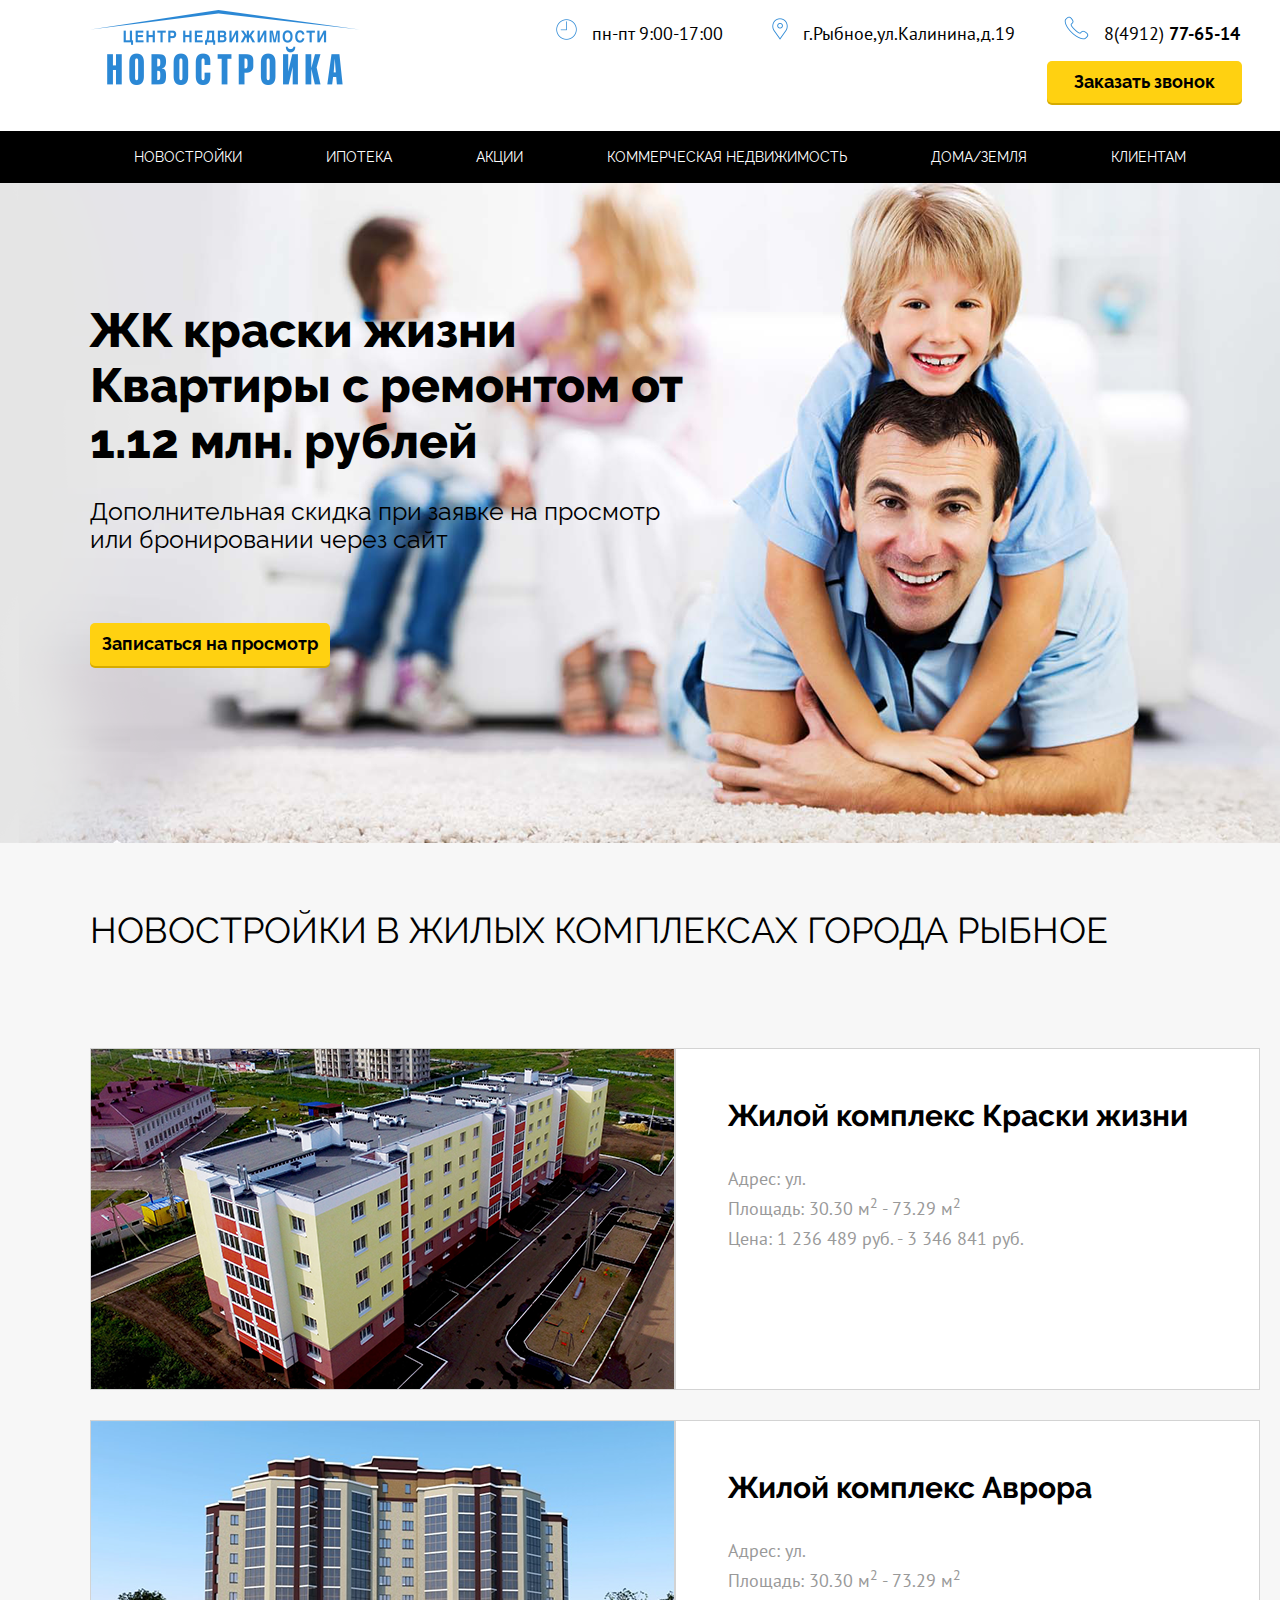
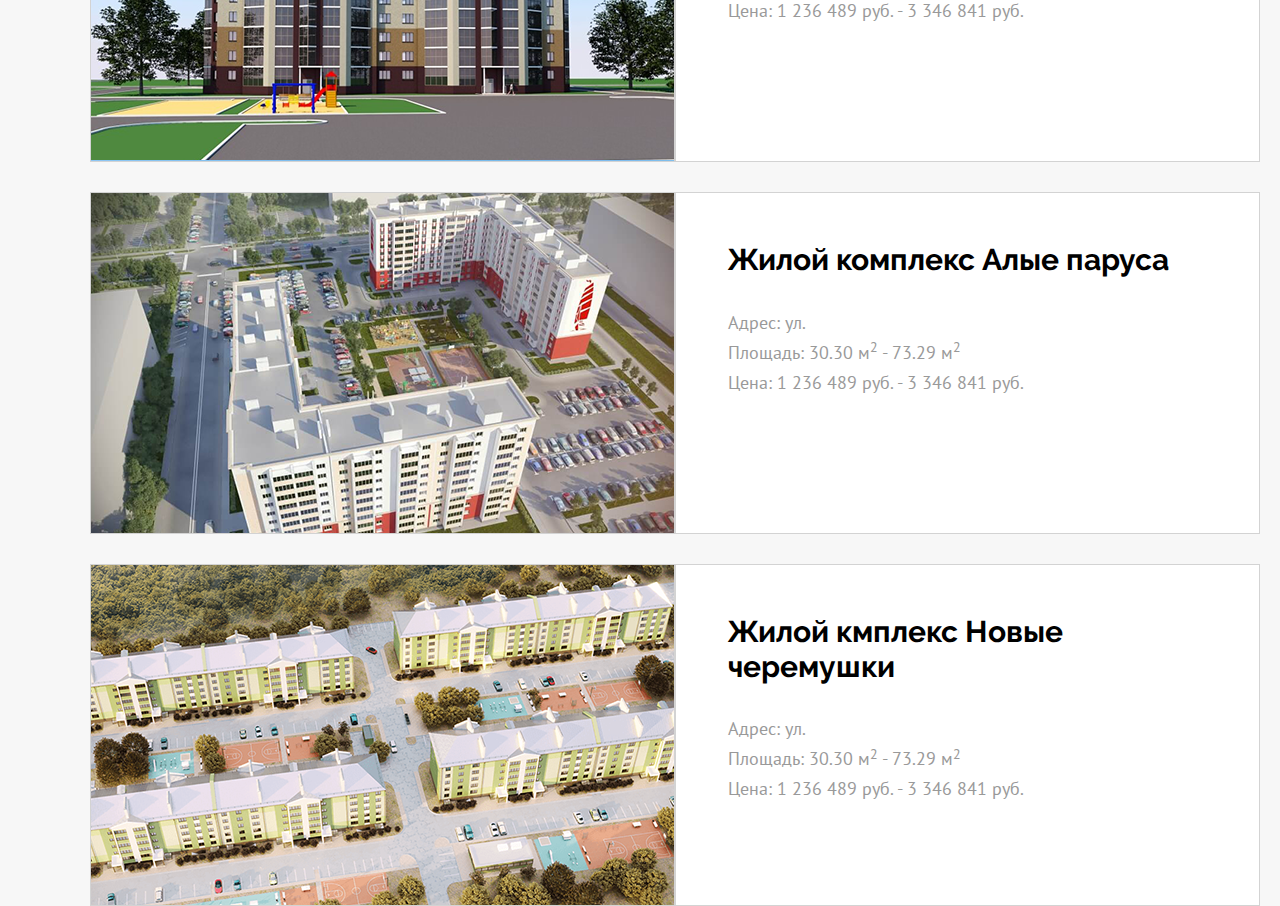
==== index.html @ c61d3f26 "9 - блоки готовы" ====
<!DOCTYPE HTML PUBLIC "-//W3C//DTD HTML 4.01//EN" 
  "http://www.w3.org/TR/html4/strict.dtd">
<html>
  <head>
	<title>Макет</title>
	<meta charset="utf-8">
	<link rel="stylesheet" type="text/css" href="css/font-style.css" />
	<link rel="stylesheet" type="text/css" href="css/normalize.css" />
	<link rel="stylesheet" type="text/css" href="css/style.css" />
  </head>
    <body>
         <div class="container">
		      <header class="header">
			       <div class="home-contact">
				        <div class="cont-contact">
						     <div class="logo">
							      <img src="img/logo.png" />     
							 </div>
							 <div class="contact">
							      <ul>
								       <li><img src="img/icon-time.png" />пн-пт 9:00-17:00</li>
									   <li><img src="img/icon-map.png" />г.Рыбное,ул.Калинина,д.19</li> 
									   <li><img src="img/icon-phone.png" />8(4912) <span class="ned">77-65-14</span></li>
								  </ul>
								  <div class="call">
								       <a class="button" href="#">Заказать звонок</a>
								  </div>
							 </div>
							 <div class="clearfix"></div>
						</div>
				   </div>
				   <div class="home-menu">
				        <div class="cont-menu">
						     <ul>
							      <li><a href="#">Новостройки</a></li>
								  <li><a href="#">Ипотека</a></li>
								  <li><a href="#">Акции</a></li>
								  <li><a href="#">Коммерческая Недвижимость</a></li>
								  <li><a href="#">Дома/Земля</a></li>
								  <li><a href="#">Клиентам</a></li>
							 </ul>
				        </div>
				   </div>		
              </header>
              <main class="main">
			       <div class="main-img">
				        <div class="cont-head">
						     <div class="head">
							      <p id="one">
								  ЖК краски жизни
								  Квартиры с ремонтом от
								  1.12 млн. рублей
								  </p>
								  <p id="two">
								  Дополнительная скидка при заявке на просмотр
								  или бронировании через сайт
								  </p>
							 </div>
							 <div class="click-view">
							      <a class="button" href="#">Записаться на просмотр</a>
							 </div>
                        </div>						
				   </div>
				   <div class="main-head">
				        <div class="cont-head2">
						     <p>Новостройки в жилых комплексах города рыбное</p>
							 <div class="cont-block"> 
							      <div id="block" class="one">
							           <div class="cont-block1">
								       </div>
								       <div class="cont-block2">
								            <p class="text-one">Жилой комплекс Краски жизни</p>
											<p class="text-two">
											Адрес: ул.
											Площадь: 30.30 м<sup>2</sup> - 73.29 м<sup>2</sup>
											Цена: 1 236 489 руб. - 3 346 841 руб.
											</p>
								       </div>
								  </div>
                                  <div id="block" class="two">
								       <div class="cont-block1">
									   </div>
									   <div class="cont-block2">
									        <p class="text-one">Жилой комплекс Аврора</p>
											<p class="text-two">
											Адрес: ул.
											Площадь: 30.30 м<sup>2</sup> - 73.29 м<sup>2</sup>
											Цена: 1 236 489 руб. - 3 346 841 руб.
											</p>
									   </div>
                                  </div>
                                  <div id="block" class="three">
								       <div class="cont-block1">
									   </div>
									   <div class="cont-block2">
									        <p class="text-one">Жилой комплекс Алые паруса</p>
											<p class="text-two">
											Адрес: ул.
											Площадь: 30.30 м<sup>2</sup> - 73.29 м<sup>2</sup>
											Цена: 1 236 489 руб. - 3 346 841 руб.
											</p>
									   </div>
                                  </div>
                                  <div id="block" class="four">
								       <div class="cont-block1">
									   </div>
									   <div class="cont-block2">
									        <p id="text-one" class="text-one">Жилой кмплекс Новые 
											                                  черемушки</p>
											<p class="text-two">
											Адрес: ул.
											Площадь: 30.30 м<sup>2</sup> - 73.29 м<sup>2</sup>
											Цена: 1 236 489 руб. - 3 346 841 руб.
											</p>
									   </div>
                                  </div>								  
							 </div>
						  <div class="clearfix"></div>
						</div>
				   </div>
              </main>			  
         </div>		 
    </body>
</html>
---- css/font-style.css ----
@font-face {
			font-family: "RalewayRegular";
			src: url("../fonts/RalewayRegular/RalewayRegular.eot");
			src: url("../fonts/RalewayRegular/RalewayRegular.eot?#iefix")format("embedded-opentype"),
			url("../fonts/RalewayRegular/RalewayRegular.woff") format("woff"),
			url("../fonts/RalewayRegular/RalewayRegular.ttf") format("truetype");
			font-style: normal;
			font-weight: normal;
	}
@font-face {
			font-family: "RalewaySemiBold";
			src: url("../fonts/RalewaySemiBold/RalewaySemiBold.eot");
			src: url("../fonts/RalewaySemiBold/RalewaySemiBold.eot?#iefix")format("embedded-opentype"),
			url("../fonts/RalewaySemiBold/RalewaySemiBold.woff") format("woff"),
			url("../fonts/RalewaySemiBold/RalewaySemiBold.ttf") format("truetype");
			font-style: normal;
			font-weight: normal;
	}

	@font-face {
			font-family: "RalewayBold";
			src: url("../fonts/RalewayBold/RalewayBold.eot");
			src: url("../fonts/RalewayBold/RalewayBold.eot?#iefix")format("embedded-opentype"),
			url("../fonts/RalewayBold/RalewayBold.woff") format("woff"),
			url("../fonts/RalewayBold/RalewayBold.ttf") format("truetype");
			font-style: normal;
			font-weight: normal;
	}

	@font-face {
			font-family: "RalewayExtraBold";
			src: url("../fonts/RalewayExtraBold/RalewayExtraBold.eot");
			src: url("../fonts/RalewayExtraBold/RalewayExtraBold.eot?#iefix")format("embedded-opentype"),
			url("../fonts/RalewayExtraBold/RalewayExtraBold.woff") format("woff"),
			url("../fonts/RalewayExtraBold/RalewayExtraBold.ttf") format("truetype");
			font-style: normal;
			font-weight: normal;
	}
	@font-face {
			font-family: "PTSansRegular";
			src: url("../fonts/PTSansRegular/PTSansRegular.eot");
			src: url("../fonts/PTSansRegular/PTSansRegular.eot?#iefix")format("embedded-opentype"),
			url("../fonts/PTSansRegular/PTSansRegular.woff") format("woff"),
			url("../fonts/PTSansRegular/PTSansRegular.ttf") format("truetype");
			font-style: normal;
			font-weight: normal;
	}
	@font-face {
			font-family: "PTSansBold";
			src: url("../fonts/PTSansBold/PTSansBold.eot");
			src: url("../fonts/PTSansBold/PTSansBold.eot?#iefix")format("embedded-opentype"),
			url("../fonts/PTSansBold/PTSansBold.woff") format("woff"),
			url("../fonts/PTSansBold/PTSansBold.ttf") format("truetype");
			font-style: normal;
			font-weight: normal;
	}
---- css/style.css ----
.container {
	margin: 0 auto;
}
.button {
	display: block;
	text-decoration: none;
	width: inherit;
	text-align: center;
	color: black;
	background-color: #ffd111;
	border-radius: 5px;
	box-shadow: 0 2px #d6ab00;
	font-family: RalewayBold;
	font-size: 18px;
}
/* header */
.header {
}

/* header - Контакты - Логотип */
.logo {
	float: left;
	margin: 10px 65px;
}

/* header - Контакты */
.home-contact {
	
}
.cont-contact {
	width: 1230px;
	height: 131px;
	margin: auto;
}
.contact {
	float: right;
}
.contact li {
	display: inline-block;
	font-size: 18px;
	font-family: PTSansRegular;
	margin: 0 15px 0 15px;
}
.contact img {
	top: 4px;
	margin: 0px 15px 0px 15px;
}
.ned {
	font-family: PTSansBold;
	font-weight: 700;
	font-size: 18px;
}
/* header - Кнопка */
.call {
	float: right;
	margin-right: 13px;
	width: 195px;
	
}
.call a {
	padding: 11px 0 11px 0;
}

/* header - clearfix */
.clearfix {
	height: 0;
	clear: both;
}

/* header - Меню */
.home-menu {
	background-color: black;
}
.cont-menu {
	margin: auto;
	width: 1230px;
}
.cont-menu ul {
	text-align: center;
	font-size: 0;
	
}
.cont-menu li {
	display: inline-block;
	margin: 18px 0;
}
.cont-menu a {
	padding: 17px 42px 17px 42px;
	font-family: RalewayRegular;
    font-size: 14px;
    font-weight: 500;
    color: white;
	text-transform: uppercase;
	text-decoration: none;
	text-align: center;
}
.cont-menu a:hover {
	background-color: #2b88d5;
}

/* main - Фон */
.main {
}
.main-img {
	background-image: url(../img/main_pic.png);
	background-position:  50% 50%;
	height: 660px;
}
.cont-head {
	width: 1230px;
	margin: auto;
}
.head {
	position: relative;
	top: 65px;
	left: 65px;
}
.head p {
	margin: 0;
	white-space: pre-line;
}
.head #one {
	font-family: RalewayExtraBold;
	font-size: 48px;
}
.head #two {
	font-family: RalewayRegular;
	font-size: 25px;
	font-weight: 500;
	line-height: 28px;
}
.click-view {
	margin-top: 135px;
	margin-left: 65px;
	width: 240px;
}
.click-view a {
	padding: 11px 0 11px 0;
}

/* main - Новостройки */
.main-head {
	background-color: #f7f7f7;
}
.cont-head2 {
	width: 1230px;
	margin: auto;
}
.cont-head2 > p {
	position: relative;
	padding: 67px 65px;
	margin: inherit;
	font-family: RalewayRegular;
	font-size: 36px;
	font-weight: 500;
	text-transform: uppercase;
}
.cont-block1 {
	float: left;
	width: 583px;
	height: 340px;
}
.cont-block2 {
	border-left: 2px solid lightgray;
	float: right;
	width: 583px;
	height: 340px;
	background-color: white;
}
.cont-block2 .text-one {
	font-family: RalewayBold;
	font-size: 30px;
	font-weight: 700;
	position: relative;
	top: 20px;
	left: 52px;
}
.cont-block2 .text-two {
	font-family: PTSansRegular;
	font-size: 18px;
	color: #999999;
	white-space: pre-line;
	line-height: 30px;
	position: relative;
	left: 52px;
	bottom: 10px;
}
.cont-block #block {
	border: 1px solid lightgray;
	height: 340px;
	margin-top: 30px;
}

/* Первый блок */
.cont-head2 .cont-block {
	width: 1170px;
	margin-left: 65px;
}
.one .cont-block1 {
	background-image: url(../img/novaya-zhizn.png);
}
/* Второй блок */
.two .cont-block1 {
	background-image: url(../img/avrora.png);
}
/* Третий блок */
.three .cont-block1 {
	background-image: url(../img/parusa.png);
}
/* Четвертый блок */
.four .cont-block1 {
	background-image: url(../img/cheremushki.png);
}
.four #text-one {
	white-space: pre-line;
}
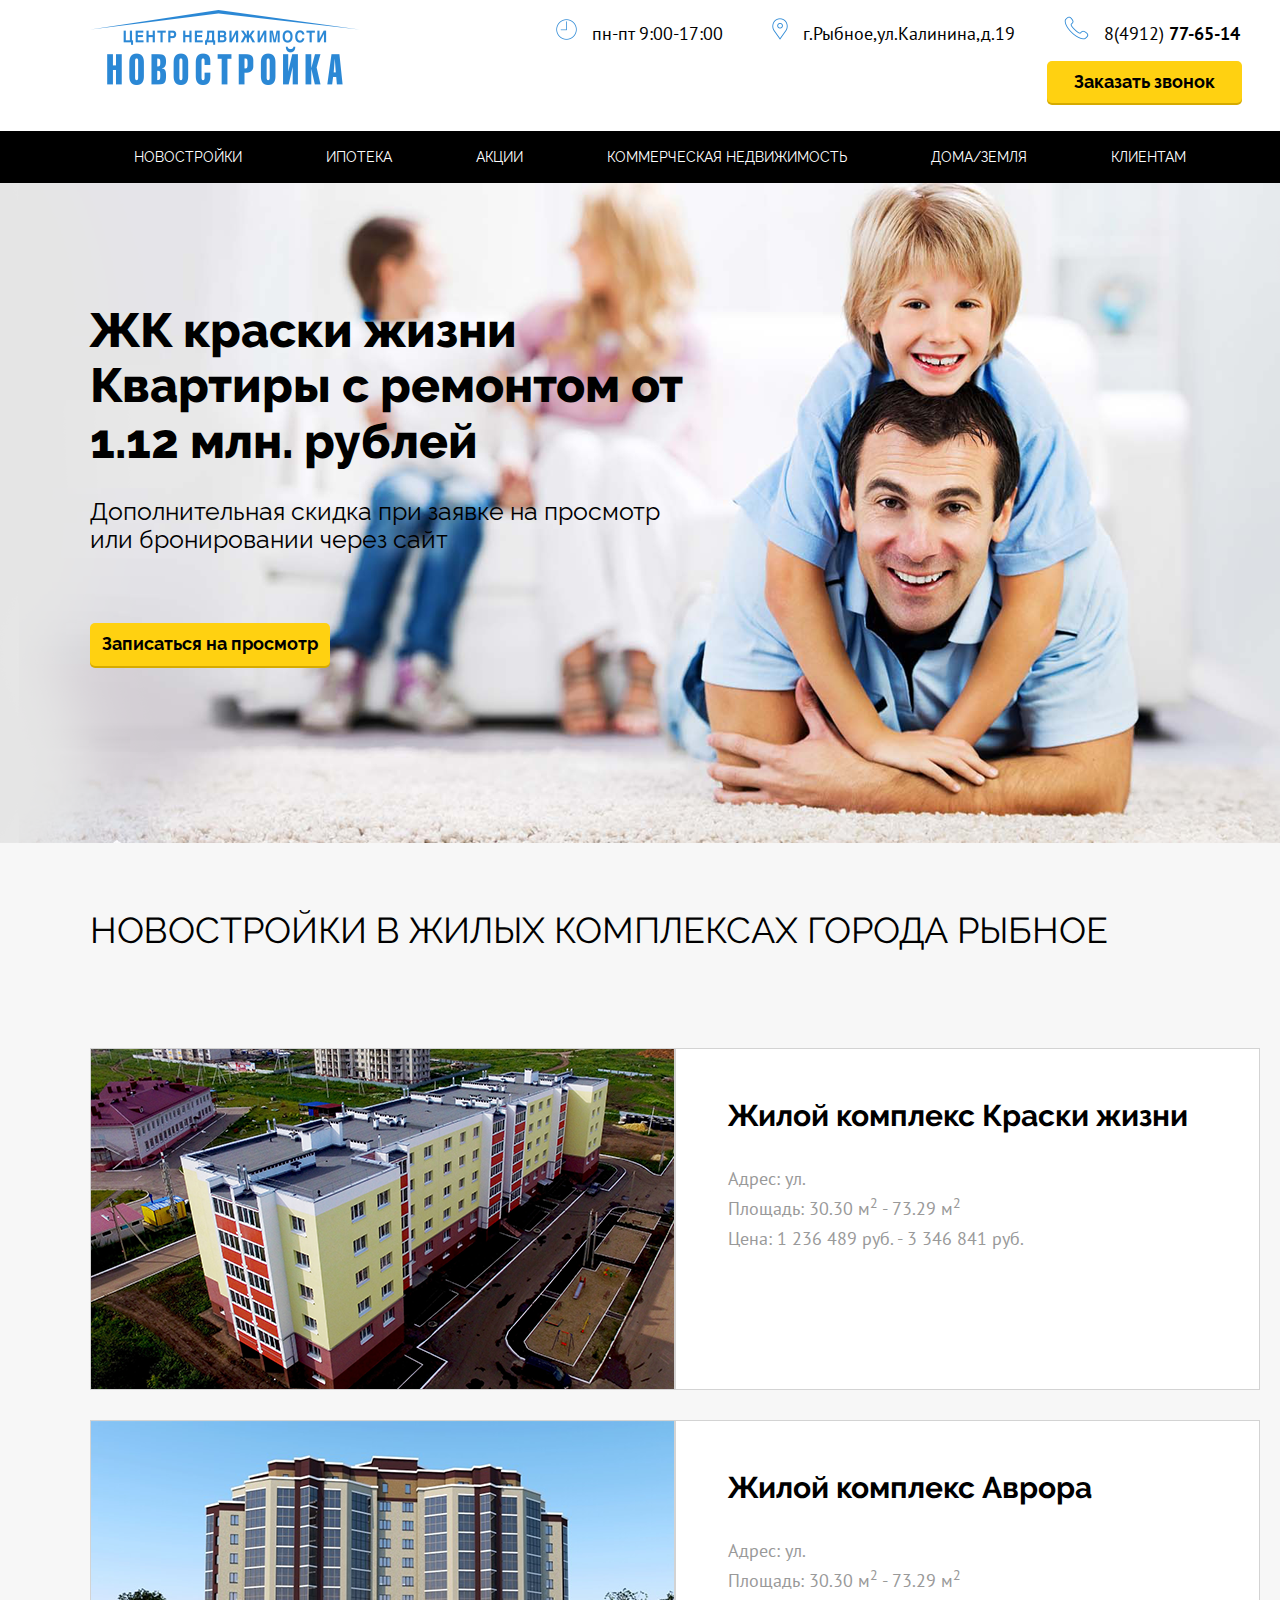
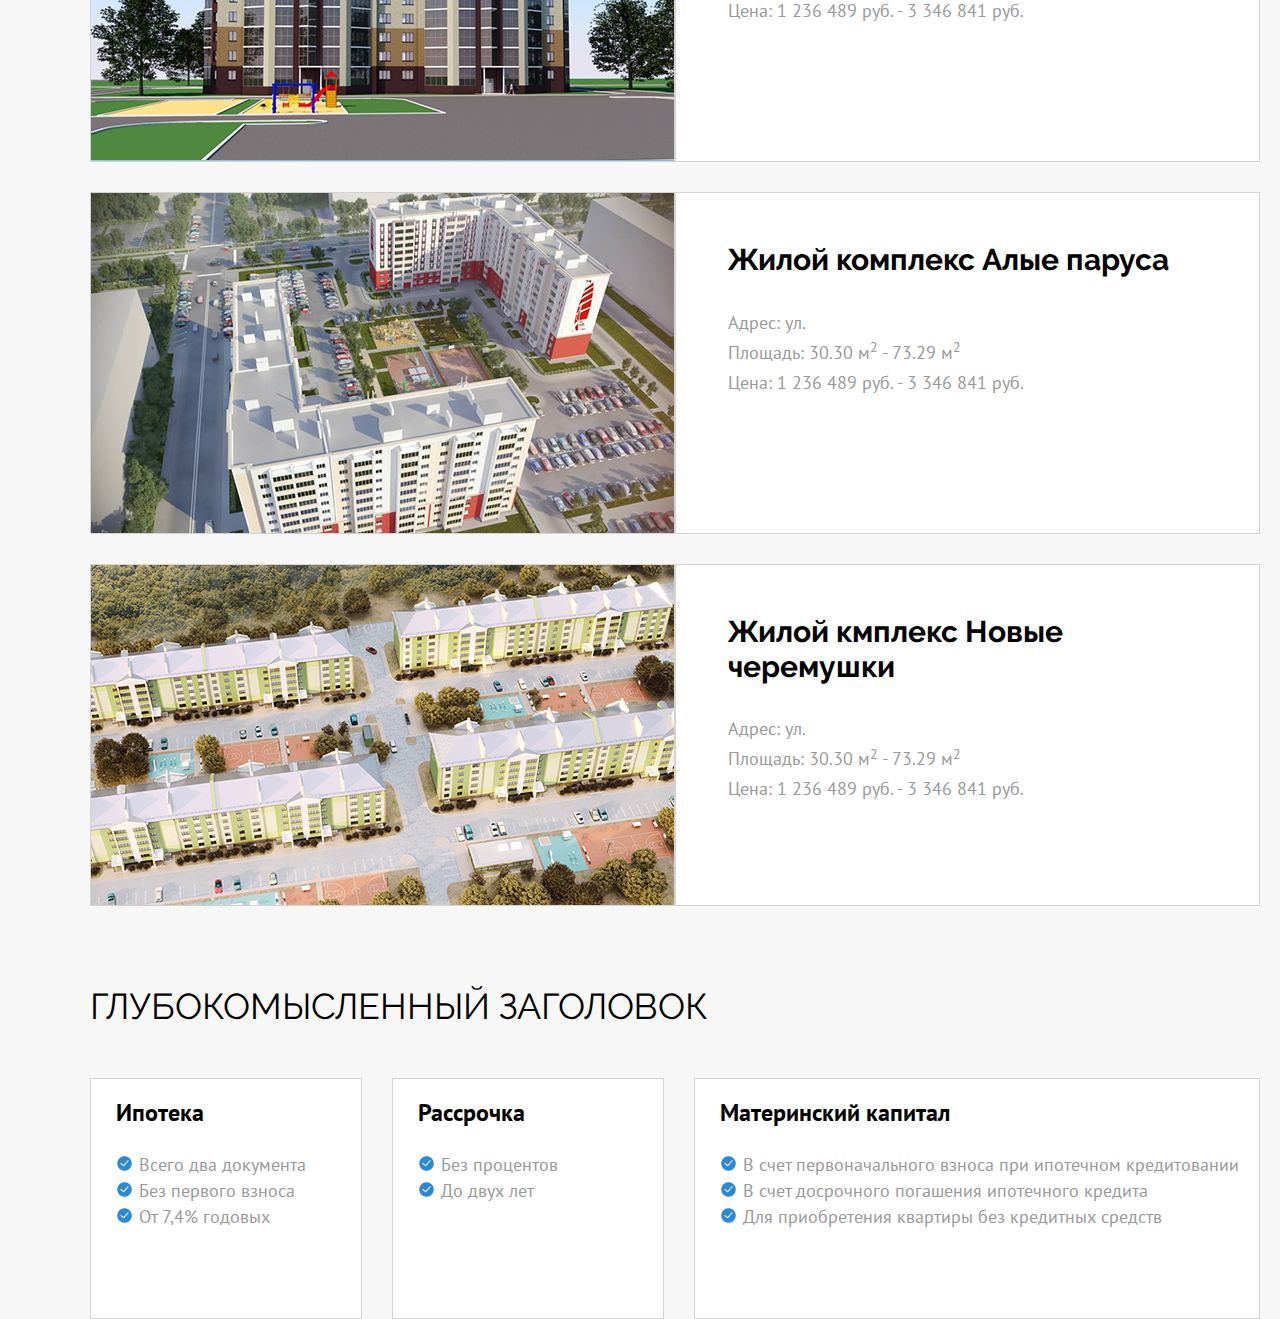
==== commit 5c9ba645: "10 - блоки условий" ====
--- a/index.html
+++ b/index.html
@@ -115,6 +115,32 @@
 									   </div>
                                   </div>								  
 							 </div>
+							 <p id="h-circs">Глубокомысленный Заголовок</p>
+							 <div class="cont-circs">
+							      <div id="circs" class="circs1">
+								       <p class="text-circs">Ипотека</p>
+									   <ul>
+									        <li id="list">Всего два документа</li>
+											<li id="list">Без первого взноса</li>
+											<li id="list">От 7,4% годовых</li>
+									   </ul>
+								  </div>
+								  <div id="circs" class="circs2">
+								       <p class="text-circs">Рассрочка</p>
+									   <ul>
+									        <li id="list">Без процентов</li>
+											<li id="list">До двух лет</li>
+									   </ul>
+								  </div>
+								  <div id="circs" class="circs3">
+								       <p class="text-circs">Материнский капитал</p>
+									   <ul>
+									        <li id="list">В счет первоначального взноса при ипотечном кредитовании</li>
+											<li id="list">В счет досрочного погашения ипотечного кредита</li>
+											<li id="list">Для приобретения квартиры без кредитных средств</li>
+									   </ul>
+								  </div>
+							 </div>
 						  <div class="clearfix"></div>
 						</div>
 				   </div>
--- a/css/style.css
+++ b/css/style.css
@@ -199,14 +199,17 @@
 .one .cont-block1 {
 	background-image: url(../img/novaya-zhizn.png);
 }
+
 /* Второй блок */
 .two .cont-block1 {
 	background-image: url(../img/avrora.png);
 }
+
 /* Третий блок */
 .three .cont-block1 {
 	background-image: url(../img/parusa.png);
 }
+
 /* Четвертый блок */
 .four .cont-block1 {
 	background-image: url(../img/cheremushki.png);
@@ -215,6 +218,54 @@
 	white-space: pre-line;
 }
 
+/* main - Условия */
+.cont-circs {
+	width: 1170px;
+	height: 219px;
+	margin-left: 65px;
+}
+#circs {
+	border: 1px solid lightgray;
+	float: left;
+	height: 219px;
+	background-color: white;
+	padding: 20px 0 0 25px;
+}
+.circs1 {
+	width: 245px;
+}
+.circs2 {
+	margin-left: 30px;
+	width: 245px;
+}
+.circs3 {
+	margin-left: 30px;
+	width: 539px;
+}
+.text-circs {
+	font-family: PTSansBold;
+	font-size: 24px;
+	font-weight: 700;
+	margin: 0;
+}
+#circs ul {
+	padding-left: 23px;
+	margin-top: 29px;
+}
+#list {
+	list-style-image: url(../img/success.png);
+	list-style-position: outside;
+	margin-top: 5px;
+	font-family: PTSansRegular;
+	font-size: 18px;
+	color: #999999;
+}
+#h-circs {
+	padding: 80px 65px 50px;
+}
+
+
+
 
 	
 
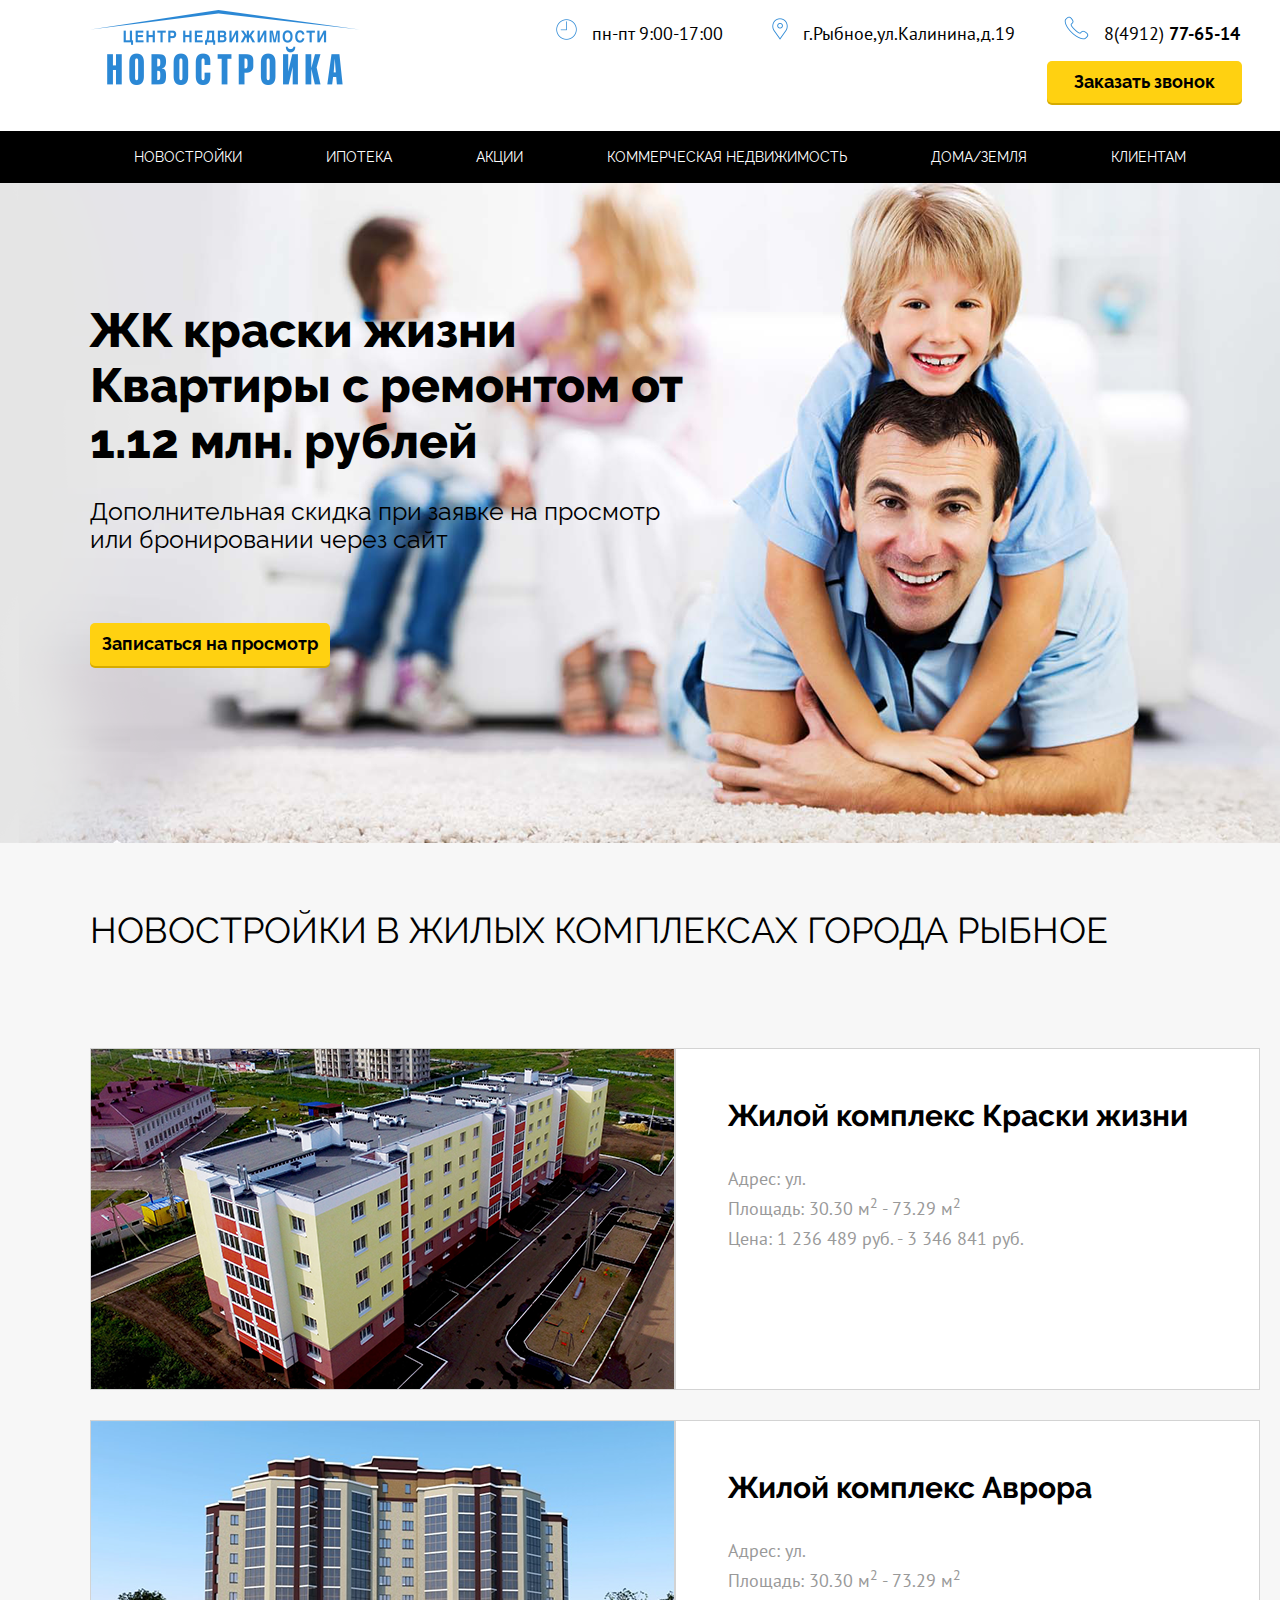
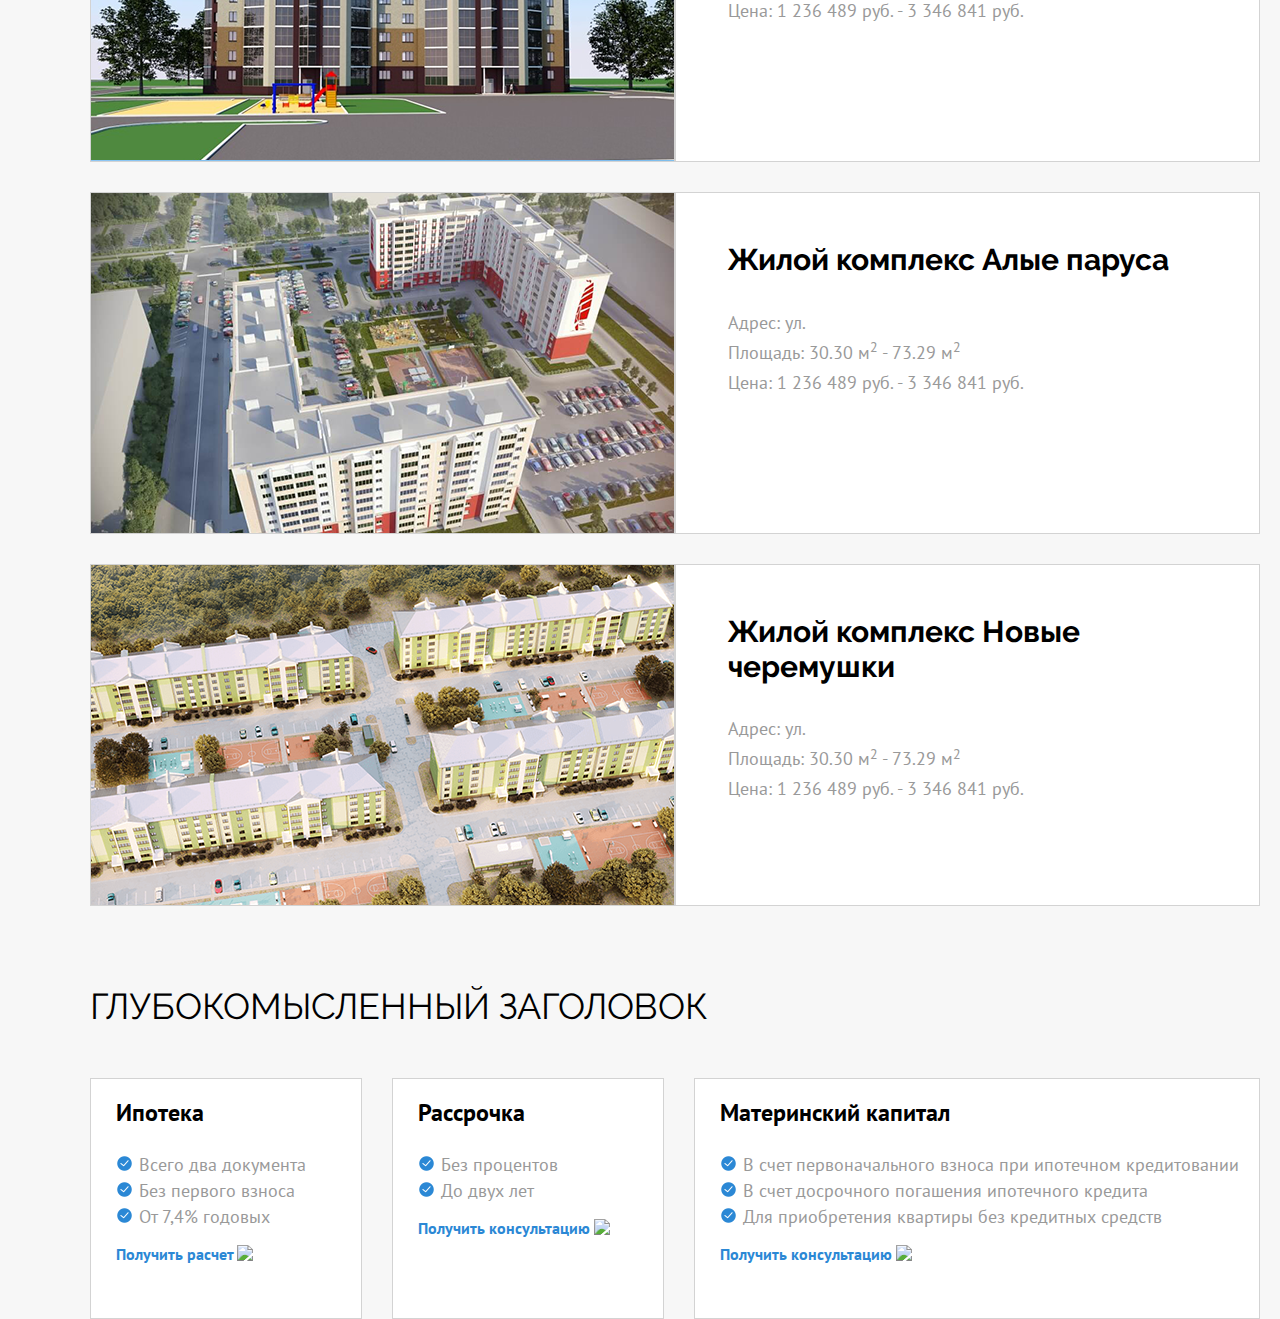
==== commit 80bfa2d1: "10 - стрелки" ====
--- a/index.html
+++ b/index.html
@@ -105,7 +105,7 @@
 								       <div class="cont-block1">
 									   </div>
 									   <div class="cont-block2">
-									        <p id="text-one" class="text-one">Жилой кмплекс Новые 
+									        <p id="text-one" class="text-one">Жилой комплекс Новые 
 											                                  черемушки</p>
 											<p class="text-two">
 											Адрес: ул.
@@ -124,6 +124,7 @@
 											<li id="list">Без первого взноса</li>
 											<li id="list">От 7,4% годовых</li>
 									   </ul>
+									   <p class="circs-text">Получить расчет <img class="img-mrgn" src="img/arrow.png" /></p>
 								  </div>
 								  <div id="circs" class="circs2">
 								       <p class="text-circs">Рассрочка</p>
@@ -131,6 +132,7 @@
 									        <li id="list">Без процентов</li>
 											<li id="list">До двух лет</li>
 									   </ul>
+									   <p class="circs-text">Получить консультацию <img class="img-mrgn" src="img/arrow.png" /></p>
 								  </div>
 								  <div id="circs" class="circs3">
 								       <p class="text-circs">Материнский капитал</p>
@@ -139,6 +141,7 @@
 											<li id="list">В счет досрочного погашения ипотечного кредита</li>
 											<li id="list">Для приобретения квартиры без кредитных средств</li>
 									   </ul>
+									   <p class="circs-text">Получить консультацию <img class="img-mrgn" src="img/arrow.png" /></p>
 								  </div>
 							 </div>
 						  <div class="clearfix"></div>
--- a/css/style.css
+++ b/css/style.css
@@ -263,6 +263,16 @@
 #h-circs {
 	padding: 80px 65px 50px;
 }
+.circs-text {
+	font-family: PTSansBold;
+	font-size: 16px;
+	font-weight: 500;
+	color: #2b88d5;
+}
+.img-mrgn {
+	position: relative;
+	top: 1px;
+}
 
 
 
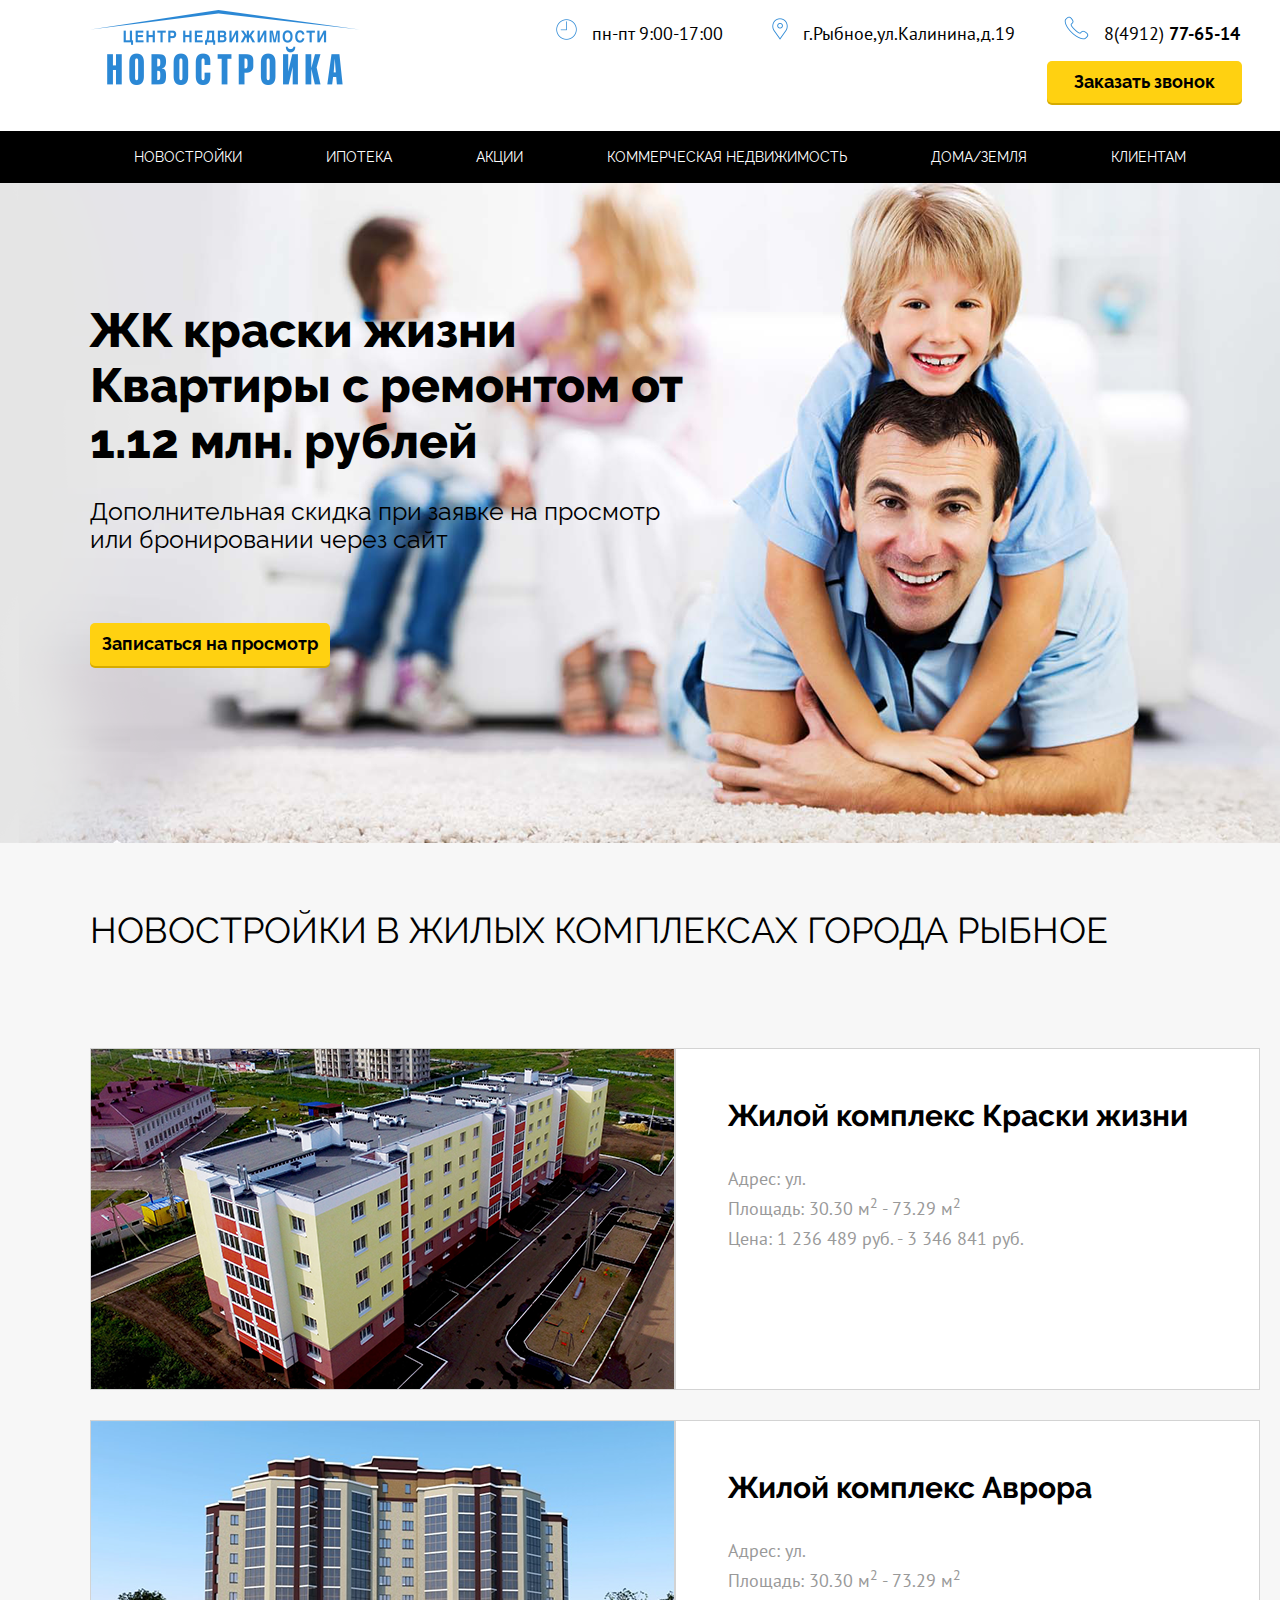
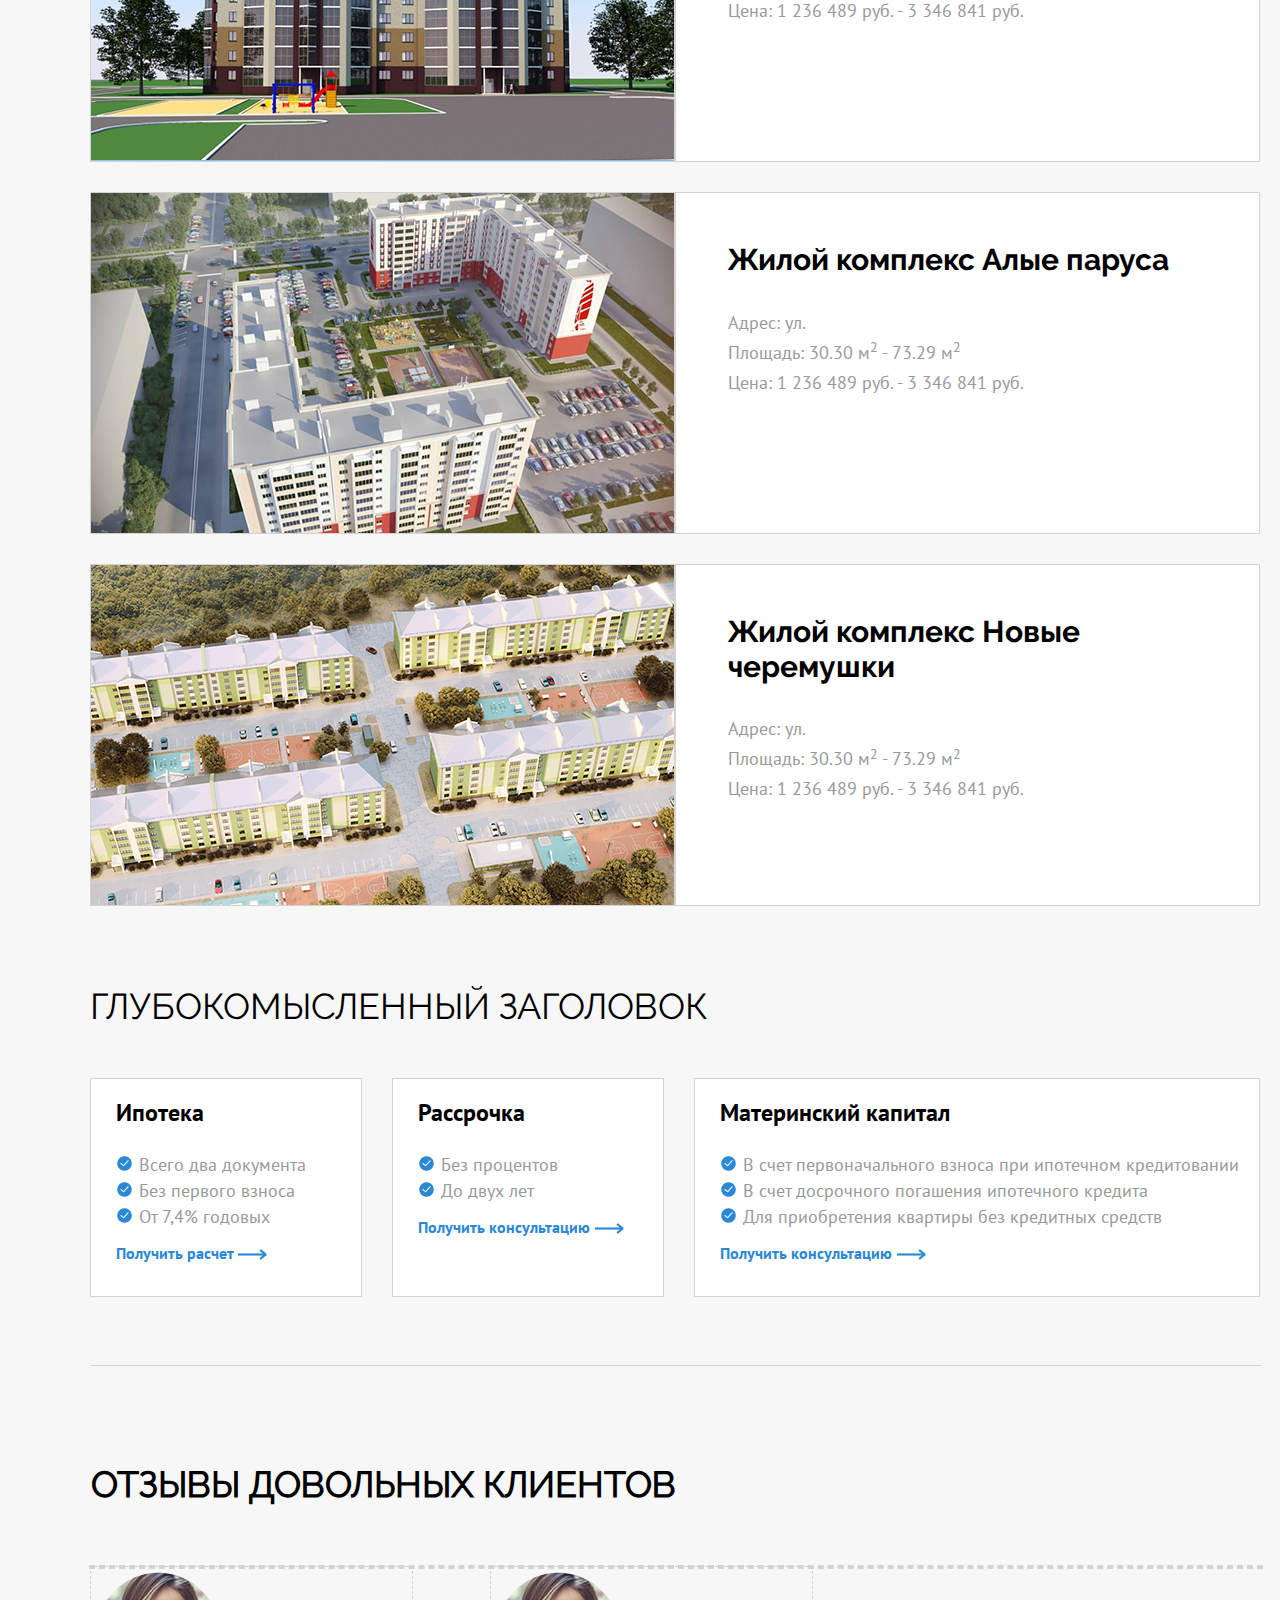
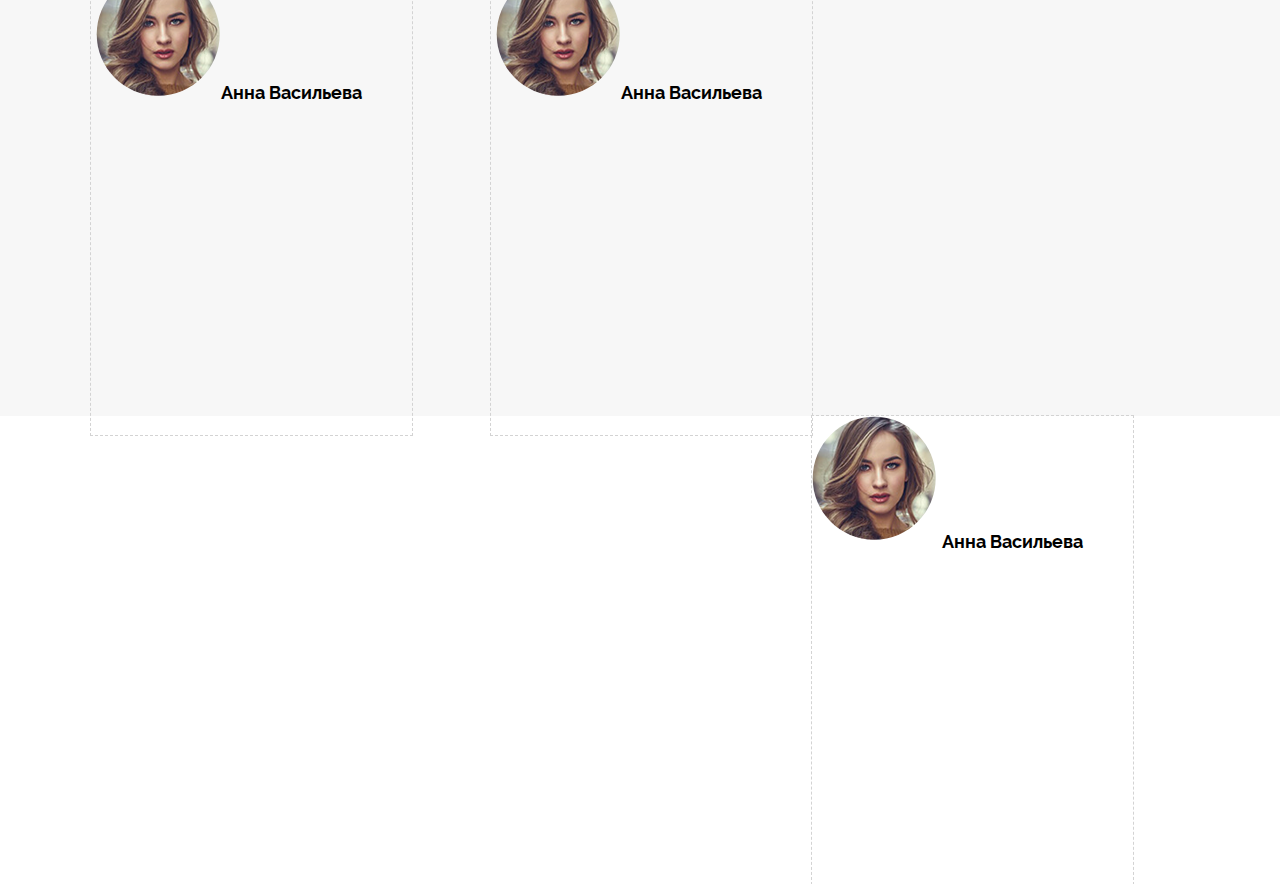
==== commit e02fa724: "11 - Отзывы, вылезают блоки" ====
--- a/index.html
+++ b/index.html
@@ -66,6 +66,7 @@
 						     <p>Новостройки в жилых комплексах города рыбное</p>
 							 <div class="cont-block"> 
 							      <div id="block" class="one">
+								     <a href="#">
 							           <div class="cont-block1">
 								       </div>
 								       <div class="cont-block2">
@@ -76,8 +77,10 @@
 											Цена: 1 236 489 руб. - 3 346 841 руб.
 											</p>
 								       </div>
+									 </a>  
 								  </div>
                                   <div id="block" class="two">
+								     <a href="#">
 								       <div class="cont-block1">
 									   </div>
 									   <div class="cont-block2">
@@ -88,8 +91,10 @@
 											Цена: 1 236 489 руб. - 3 346 841 руб.
 											</p>
 									   </div>
+									 </a>  
                                   </div>
                                   <div id="block" class="three">
+								     <a href="#">
 								       <div class="cont-block1">
 									   </div>
 									   <div class="cont-block2">
@@ -100,8 +105,10 @@
 											Цена: 1 236 489 руб. - 3 346 841 руб.
 											</p>
 									   </div>
+									 </a>  
                                   </div>
                                   <div id="block" class="four">
+								     <a href="#">
 								       <div class="cont-block1">
 									   </div>
 									   <div class="cont-block2">
@@ -113,6 +120,7 @@
 											Цена: 1 236 489 руб. - 3 346 841 руб.
 											</p>
 									   </div>
+									 </a>  
                                   </div>								  
 							 </div>
 							 <p id="h-circs">Глубокомысленный Заголовок</p>
@@ -124,7 +132,7 @@
 											<li id="list">Без первого взноса</li>
 											<li id="list">От 7,4% годовых</li>
 									   </ul>
-									   <p class="circs-text">Получить расчет <img class="img-mrgn" src="img/arrow.png" /></p>
+									   <p class="circs-text"><a href="#">Получить расчет <img class="img-mrgn" src="img/arrow.png" /></a></p>
 								  </div>
 								  <div id="circs" class="circs2">
 								       <p class="text-circs">Рассрочка</p>
@@ -132,7 +140,7 @@
 									        <li id="list">Без процентов</li>
 											<li id="list">До двух лет</li>
 									   </ul>
-									   <p class="circs-text">Получить консультацию <img class="img-mrgn" src="img/arrow.png" /></p>
+									   <p class="circs-text"><a href="#">Получить консультацию <img class="img-mrgn" src="img/arrow.png" /></a></p>
 								  </div>
 								  <div id="circs" class="circs3">
 								       <p class="text-circs">Материнский капитал</p>
@@ -141,7 +149,51 @@
 											<li id="list">В счет досрочного погашения ипотечного кредита</li>
 											<li id="list">Для приобретения квартиры без кредитных средств</li>
 									   </ul>
-									   <p class="circs-text">Получить консультацию <img class="img-mrgn" src="img/arrow.png" /></p>
+									   <p class="circs-text"><a href="#">Получить консультацию <img class="img-mrgn" src="img/arrow.png" /></a></p>
+								  </div>
+							 </div>
+							 <div class="review">
+							      <div class="cont-review">
+								       <p>Отзывы довольных клиентов</p>
+									   <div class="block-review">
+									        <div id="review" class="one">
+											     <div id="rev" class="a">
+												      <div class="img-rev">
+											               <img src="img/2.png" />
+													  </div>
+													  <div class="p-rev">
+													       <p>Анна Васильева</p>
+													  </div>
+												 </div>
+                                                 												 
+											</div>
+											<div id="review" class="two">
+											     <div id="rev" class="b">
+												      <div class="img-rev">
+											               <img src="img/2.png" />
+													  </div>
+                                                      <div class="p-rev">													  
+													       <p>Анна Васильева</p>
+													  </div>	   
+												 </div>
+                                                 </div class="text-rev">
+												      
+                                                 </div>													 
+											</div>
+											<div id="review" class="three">
+											     <div id="rev" class="c">
+												      <div class="img-rev">
+											               <img src="img/2.png" />
+													  </div>
+													  <div class="p-rev">
+													       <p>Анна Васильева</p>
+													  </div>	   
+											     </div>
+                                                 </div class="text-rev">
+												      
+                                                 </div>												 
+											</div>
+									   </div>
 								  </div>
 							 </div>
 						  <div class="clearfix"></div>
--- a/css/style.css
+++ b/css/style.css
@@ -171,6 +171,7 @@
 	font-family: RalewayBold;
 	font-size: 30px;
 	font-weight: 700;
+	color: black;
 	position: relative;
 	top: 20px;
 	left: 52px;
@@ -227,7 +228,7 @@
 #circs {
 	border: 1px solid lightgray;
 	float: left;
-	height: 219px;
+	height: 197px;
 	background-color: white;
 	padding: 20px 0 0 25px;
 }
@@ -267,13 +268,73 @@
 	font-family: PTSansBold;
 	font-size: 16px;
 	font-weight: 500;
+	
+}
+.circs-text a {
 	color: #2b88d5;
+	text-decoration: none;
 }
 .img-mrgn {
 	position: relative;
 	top: 1px;
 }
 
+/* Отзывы */
+.review {
+	width: 1230px;
+	margin-left: 36px;
+	margin-top: 68px;
+}
+.cont-review {
+	border-top: 1px solid lightgray;
+	width: 1170px;
+	height: 650px;
+	margin: auto;
+}
+.cont-review > p {
+	font-family: RalewayRegular;
+	font-size: 36px;
+	font-weight: 600;
+	text-transform: uppercase;
+	margin-top: 98px;
+}
+.block-review {
+	outline: 2px dashed lightgray;
+	margin-top: 62px;
+}
+#review {
+	outline: 1px dashed lightgray;
+	float: left;
+	width: 321px;
+	height: 468px;
+}
+.block-review .one {
+}
+.block-review .two {
+	margin-left: 79px;
+}
+.block-review .three {
+	margin-left: 79px;
+}
+.block-review img {
+	margin: 5px 5px;
+}
+.p-rev p {
+	display: block;
+	font-family: RalewayBold;
+	font-size: 18px;
+}
+.img-rev {
+	float: left;
+	width: 130px;
+}
+.p-rev {
+	float: left;
+	width: 143px;
+	height: 0;
+	position: relative;
+	top: 98px;
+}
 
 
 
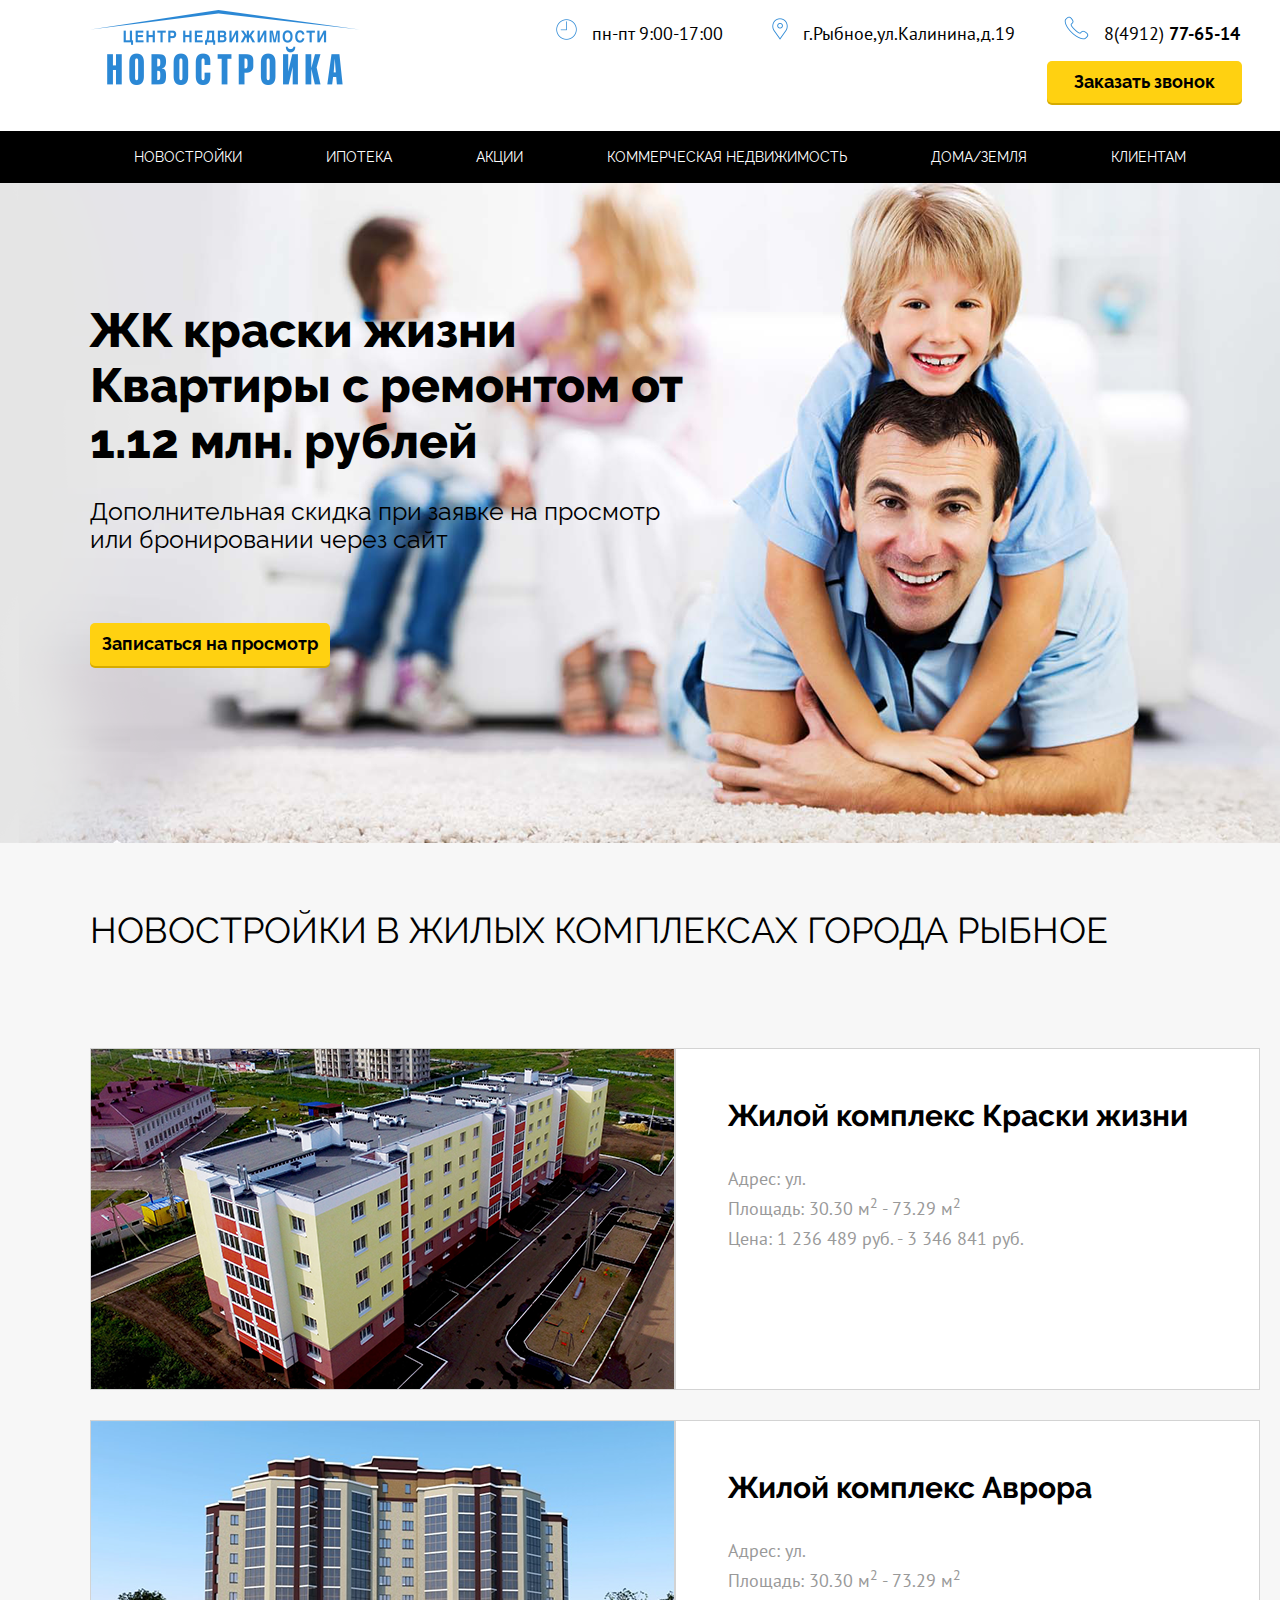
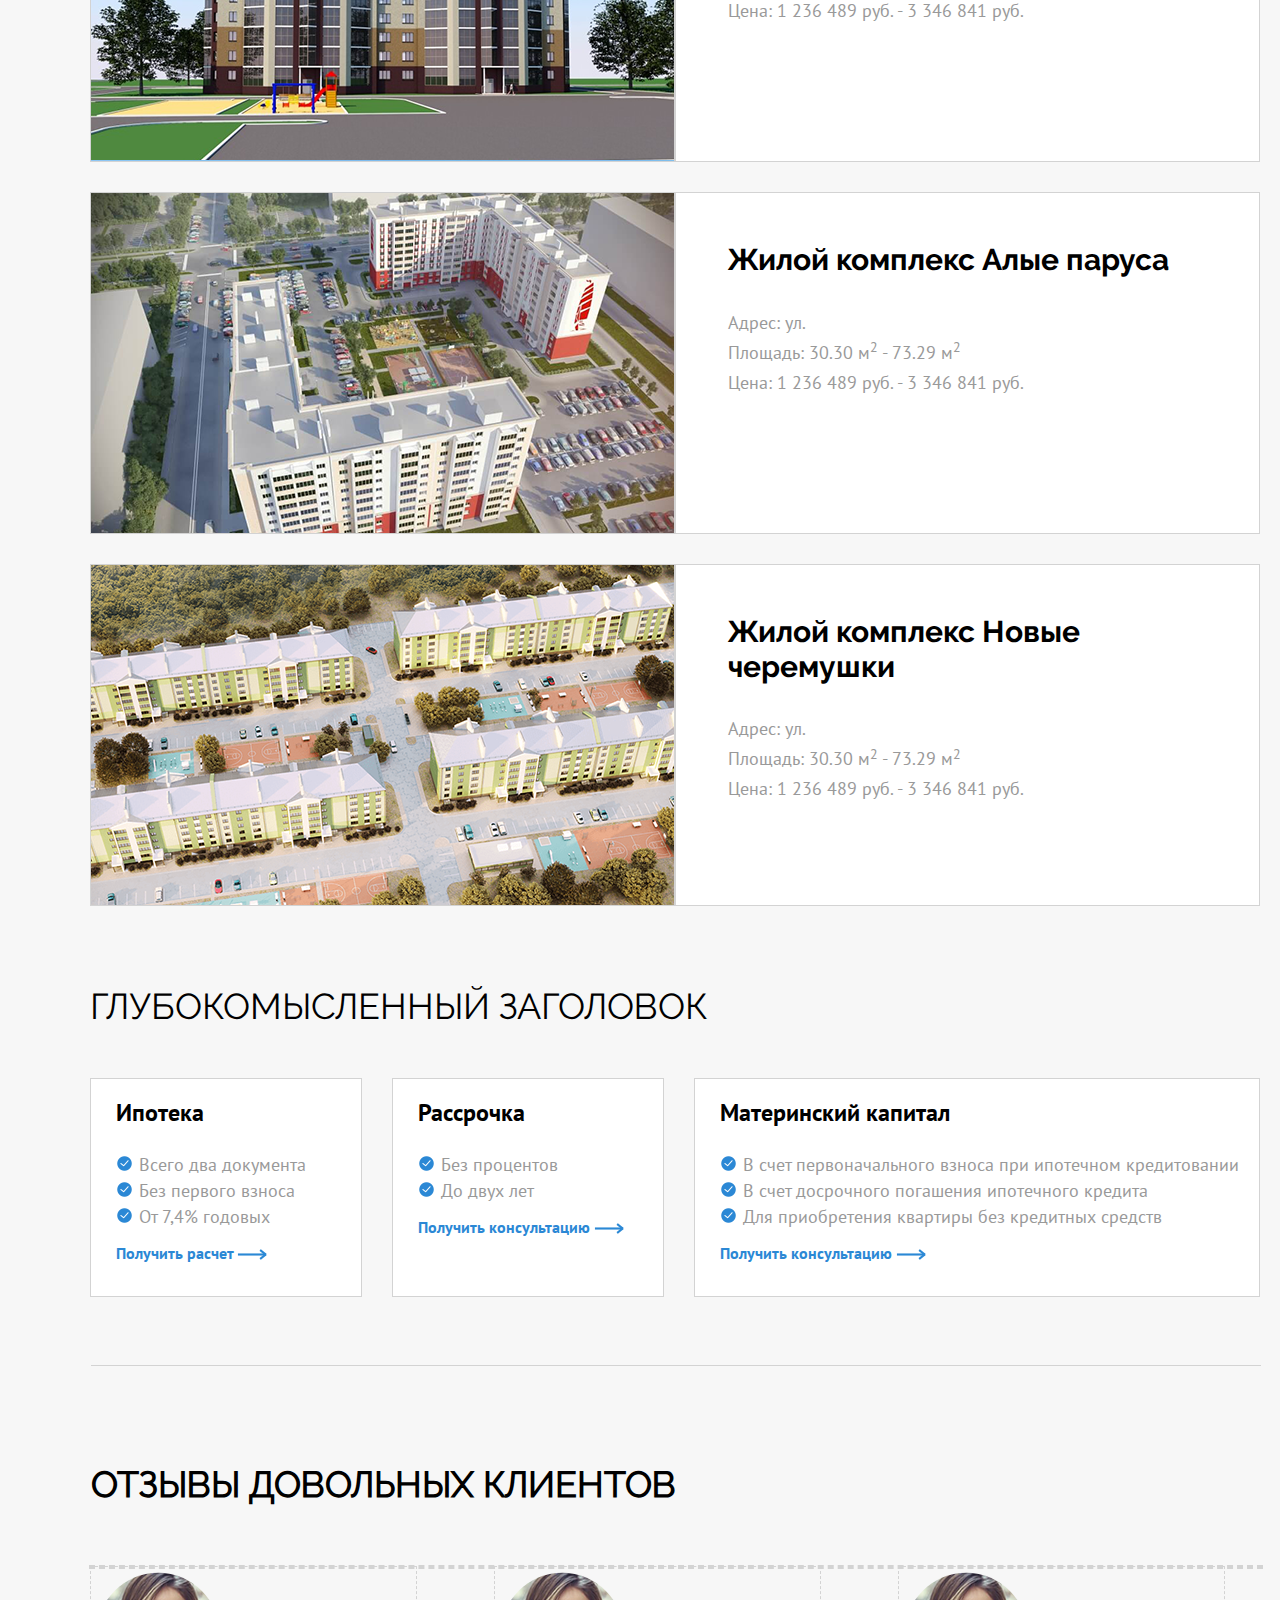
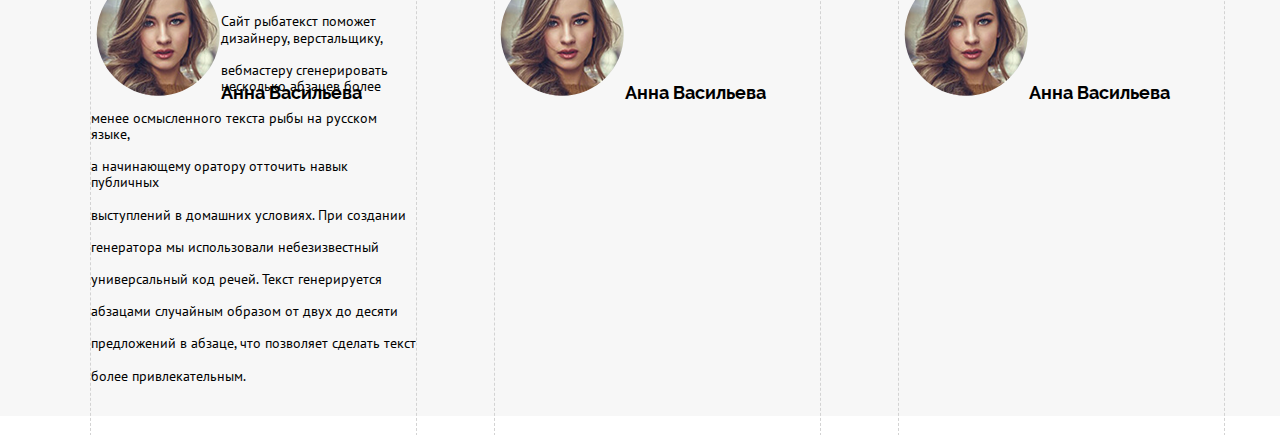
==== commit 36bac58d: "11 - отзывы, вылезает текст" ====
--- a/index.html
+++ b/index.html
@@ -165,6 +165,20 @@
 													       <p>Анна Васильева</p>
 													  </div>
 												 </div>
+												 <div class="text-rev">
+												 <p>
+												 Сайт рыбатекст поможет дизайнеру, верстальщику,
+												 вебмастеру сгенерировать несколько абзацев более 
+												 менее осмысленного текста рыбы на русском языке,
+												 а начинающему оратору отточить навык публичных
+												 выступлений в домашних условиях. При создании 
+												 генератора мы использовали небезизвестный 
+												 универсальный код речей. Текст генерируется 
+												 абзацами случайным образом от двух до десяти
+												 предложений в абзаце, что позволяет сделать текст 
+												 более привлекательным.    
+                                                 </p>												 
+                                                 </div>
                                                  												 
 											</div>
 											<div id="review" class="two">
@@ -176,11 +190,11 @@
 													       <p>Анна Васильева</p>
 													  </div>	   
 												 </div>
-                                                 </div class="text-rev">
+                                                 <div class="text-rev">
 												      
-                                                 </div>													 
-											</div>
-											<div id="review" class="three">
+                                                 </div>
+										</div>		 
+										<div id="review" class="three">
 											     <div id="rev" class="c">
 												      <div class="img-rev">
 											               <img src="img/2.png" />
@@ -189,10 +203,12 @@
 													       <p>Анна Васильева</p>
 													  </div>	   
 											     </div>
-                                                 </div class="text-rev">
-												      
-                                                 </div>												 
-											</div>
+                                                 <div class="text-rev">
+                                                 </div>	
+										</div>		 
+																						 
+											</div>									 
+									      </div>
 									   </div>
 								  </div>
 							 </div>
--- a/css/style.css
+++ b/css/style.css
@@ -305,7 +305,7 @@
 #review {
 	outline: 1px dashed lightgray;
 	float: left;
-	width: 321px;
+	width: 325px;
 	height: 468px;
 }
 .block-review .one {
@@ -332,9 +332,15 @@
 	float: left;
 	width: 143px;
 	height: 0;
+	padding: 0;
 	position: relative;
 	top: 98px;
 }
+.text-rev p {
+	font-family: PTSansRegular;
+	font-size: 14px;
+	white-space: pre-wrap;
+}
 
 
 
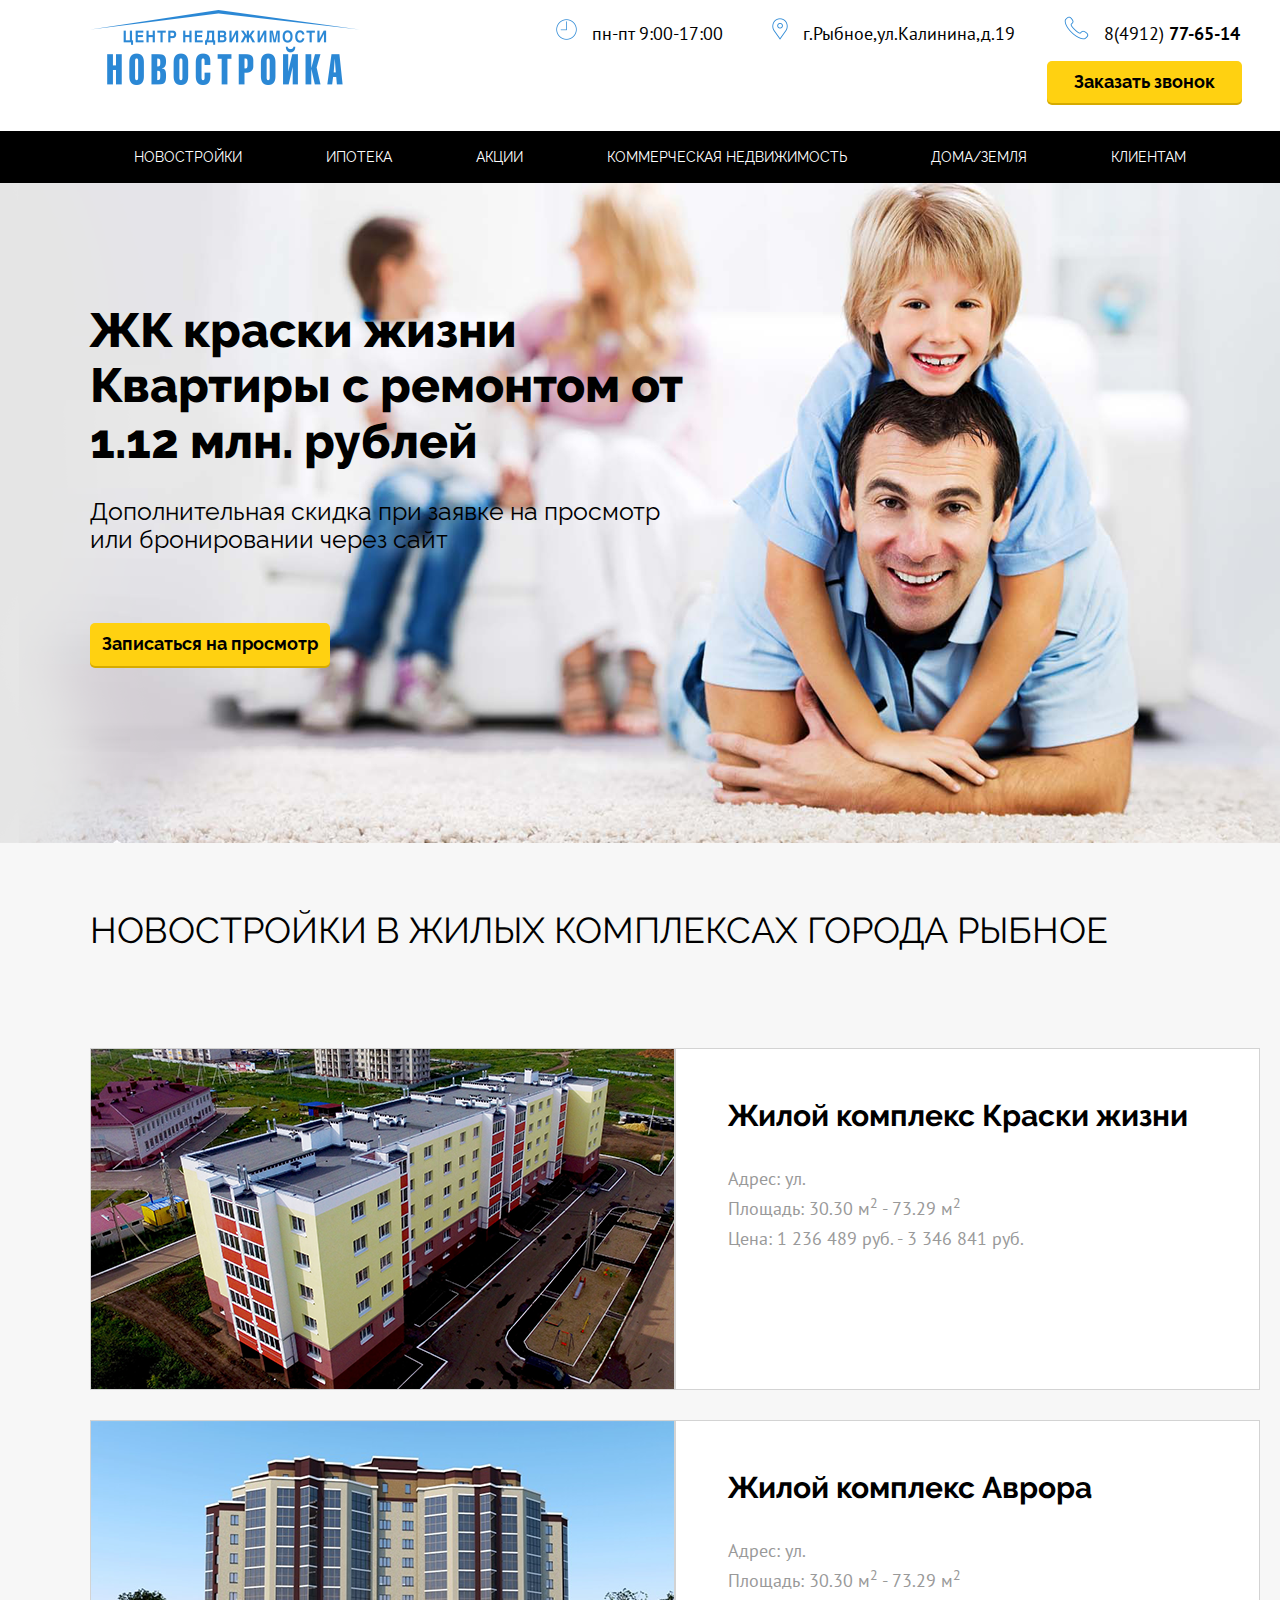
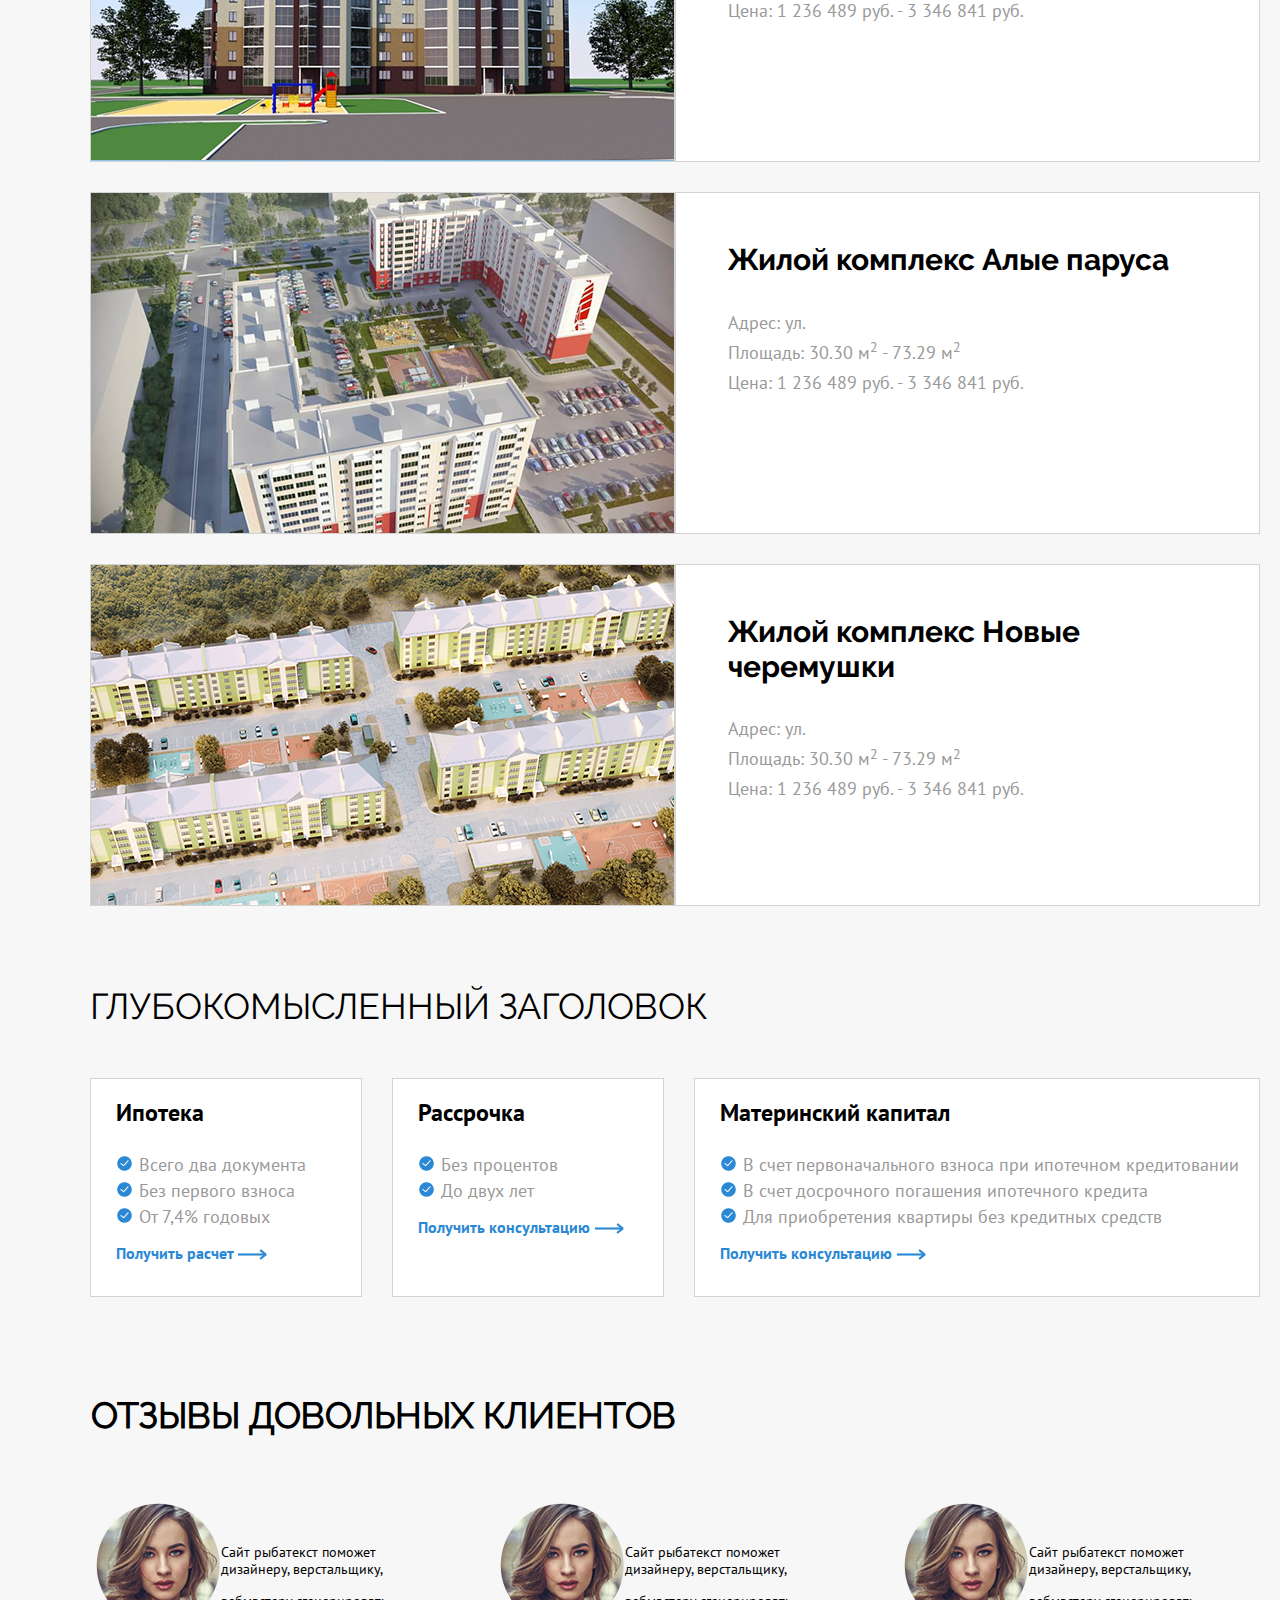
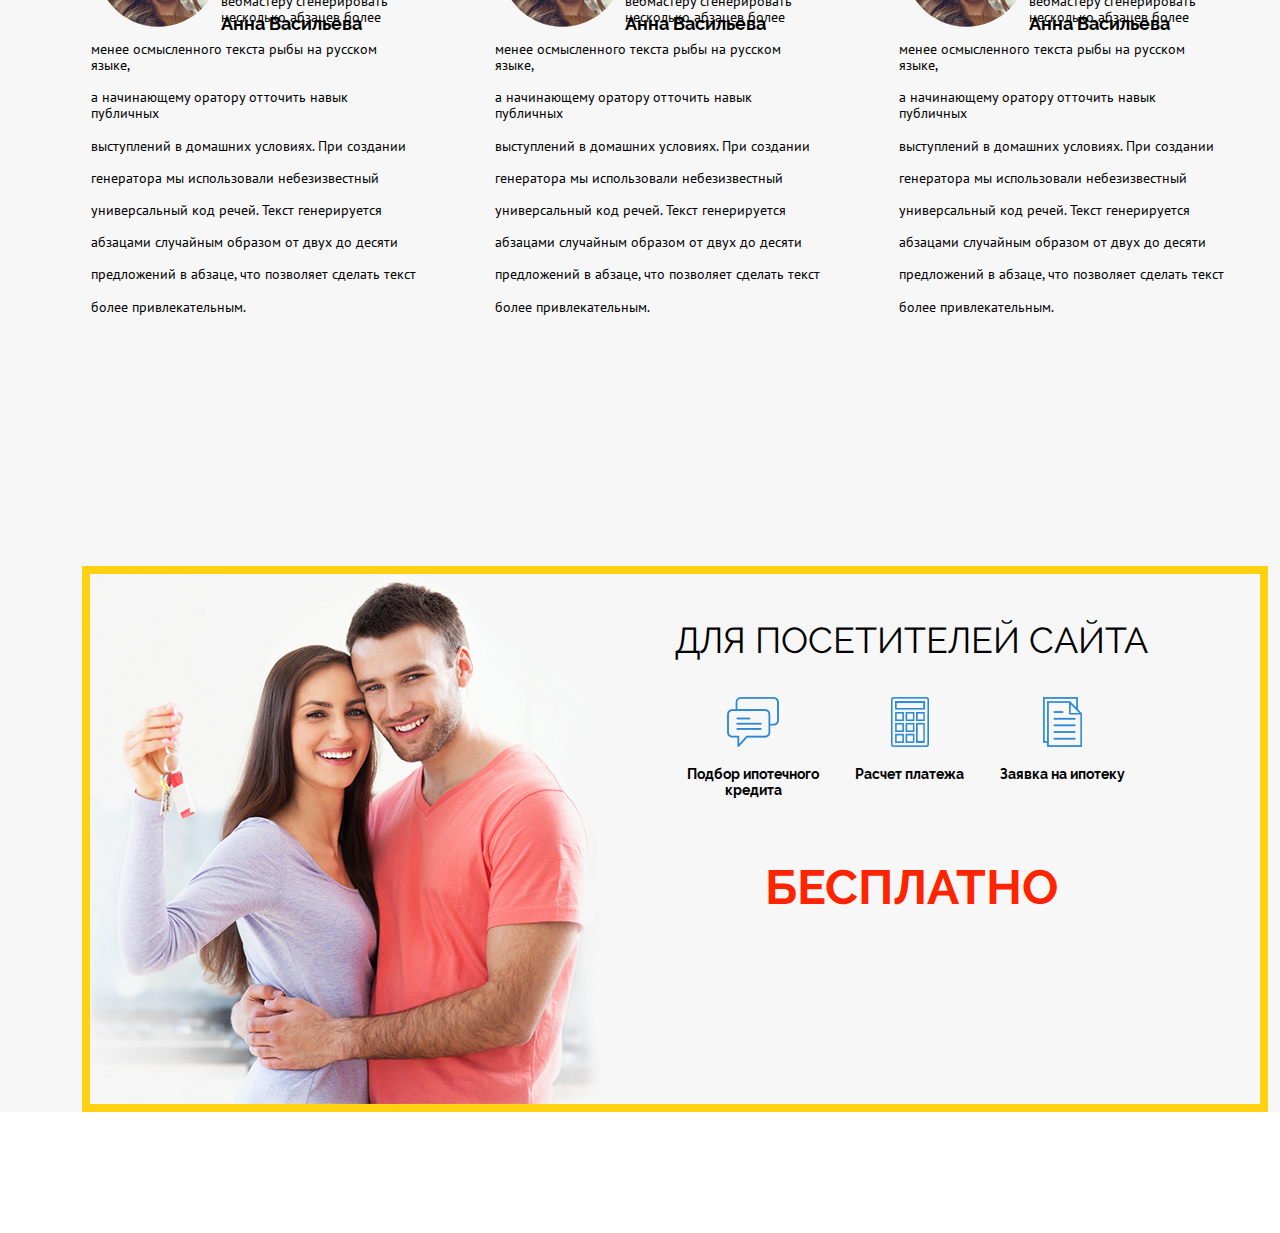
==== commit 0c8063eb: "12 - family" ====
--- a/index.html
+++ b/index.html
@@ -191,7 +191,18 @@
 													  </div>	   
 												 </div>
                                                  <div class="text-rev">
-												      
+												 <p>
+												 Сайт рыбатекст поможет дизайнеру, верстальщику,
+												 вебмастеру сгенерировать несколько абзацев более 
+												 менее осмысленного текста рыбы на русском языке,
+												 а начинающему оратору отточить навык публичных
+												 выступлений в домашних условиях. При создании 
+												 генератора мы использовали небезизвестный 
+												 универсальный код речей. Текст генерируется 
+												 абзацами случайным образом от двух до десяти
+												 предложений в абзаце, что позволяет сделать текст 
+												 более привлекательным.    
+                                                 </p>    
                                                  </div>
 										</div>		 
 										<div id="review" class="three">
@@ -204,17 +215,57 @@
 													  </div>	   
 											     </div>
                                                  <div class="text-rev">
+												 <p>
+												 Сайт рыбатекст поможет дизайнеру, верстальщику,
+												 вебмастеру сгенерировать несколько абзацев более 
+												 менее осмысленного текста рыбы на русском языке,
+												 а начинающему оратору отточить навык публичных
+												 выступлений в домашних условиях. При создании 
+												 генератора мы использовали небезизвестный 
+												 универсальный код речей. Текст генерируется 
+												 абзацами случайным образом от двух до десяти
+												 предложений в абзаце, что позволяет сделать текст 
+												 более привлекательным.    
+                                                 </p>
                                                  </div>	
-										</div>		 
-																						 
-											</div>									 
+										</div>
+										<div class="clearfix"></div>											 
+											</div>
+																				 
 									      </div>
-									   </div>
-								  </div>
-							 </div>
-						  <div class="clearfix"></div>
+										  
+									   </div>
+									   <div class="main-family">
+							              <div class="family one">
+								       
+								          </div>
+								          <div class="family two">
+								               <p class="p1">Для посетителей сайта</p>
+										       <div class="family-pics">
+                                                    <div class="pics one">
+													     <img src="img/chat.png" />
+														 <p>Подбор ипотечного 
+														       кредита</p>
+													</div>
+													<div class="pics two">
+													     <img src="img/calculator.png" />
+														 <p>Расчет платежа</p>
+													</div>
+													<div class="pics three">
+													     <img src="img/file.png" />
+														 <p>Заявка на ипотеку</p>
+													</div>
+													
+													<div class="clearfix"></div>
+										       </div>
+											   <p class="p2">Бесплатно</p>
+								          </div>
+							      </div>
+								  </div>
+								  
+							 </div>
+							 
 						</div>
-				   </div>
               </main>			  
          </div>		 
     </body>
--- a/css/style.css
+++ b/css/style.css
@@ -62,9 +62,10 @@
 }
 
 /* header - clearfix */
-.clearfix {
-	height: 0;
-	clear: both;
+.clearfix::after {
+    display: block;
+    content: "";
+    clear: both;
 }
 
 /* header - Меню */
@@ -286,7 +287,6 @@
 	margin-top: 68px;
 }
 .cont-review {
-	border-top: 1px solid lightgray;
 	width: 1170px;
 	height: 650px;
 	margin: auto;
@@ -299,11 +299,9 @@
 	margin-top: 98px;
 }
 .block-review {
-	outline: 2px dashed lightgray;
 	margin-top: 62px;
 }
 #review {
-	outline: 1px dashed lightgray;
 	float: left;
 	width: 325px;
 	height: 468px;
@@ -342,6 +340,61 @@
 	white-space: pre-wrap;
 }
 
+/* main - Подробности */
+.main-family {
+	border: 8px solid #ffd111;
+	width: 1170px;
+	height: 530px;
+	margin: 121px auto;
+	position: relative;
+	left: 35px;
+}
+.family {
+	
+	width: 585px;
+	height: 530px;
+}
+.family.one {
+	float: left;
+	background-image: url(../img/family.png);
+	background-position: 75% 50%;
+}
+.family.two {
+	float: right;
+	
+}
+.family-pics {
+	margin-left: 12px;
+}
+.pics {
+	float: left;
+	text-align: center;
+}
+.pics.two {
+	margin-left: 36px;
+}
+.pics.three {
+	margin-left: 36px;
+}
+.pics p {
+	font-family: RalewayBold;
+	font-size: 14px;
+	white-space: pre-line;
+}
+.p1 {
+	font-family: RalewayRegular;
+	font-size: 36px;
+	text-transform: uppercase;
+	padding-top: 10px;
+}
+.p2 {
+	font-family: RalewayBold;
+	font-size: 48px;
+	color: #ff2400;
+	text-transform: uppercase;
+	position: relative;
+	left: 90px;
+}
 
 
 	
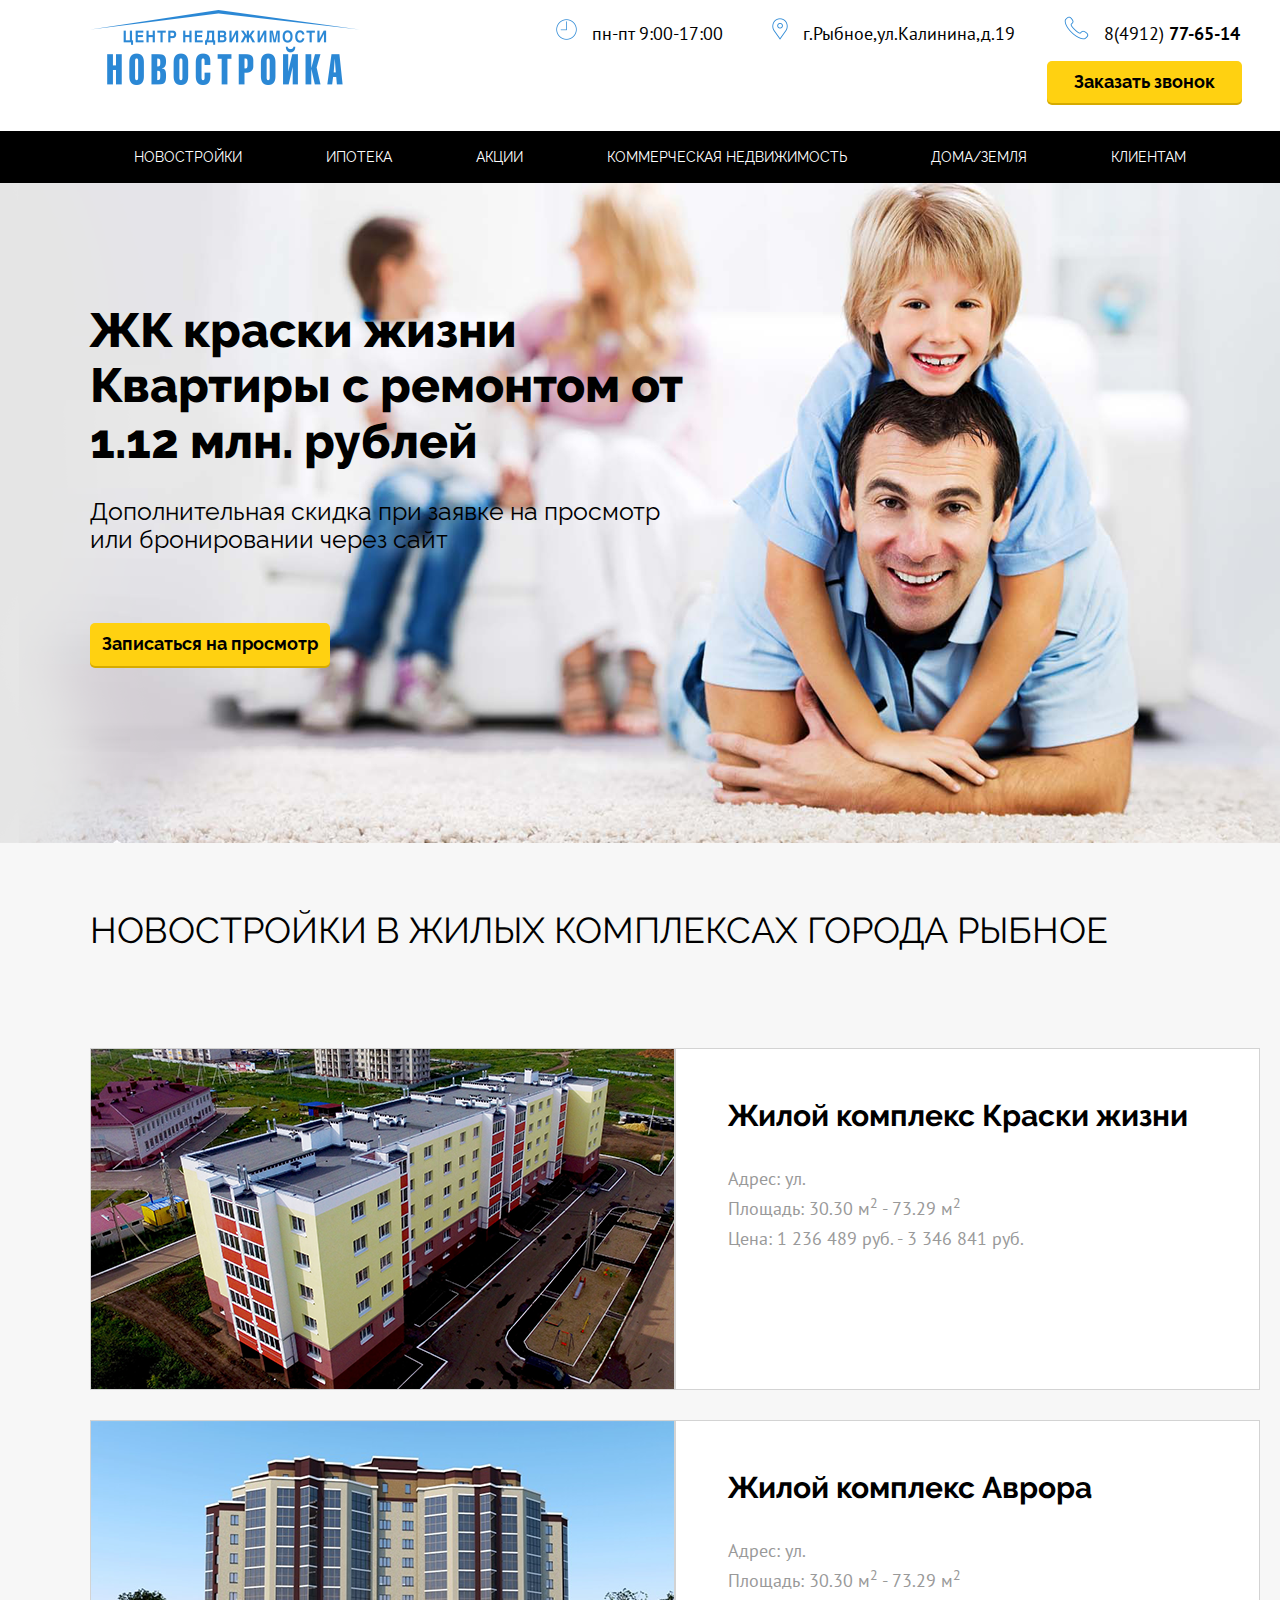
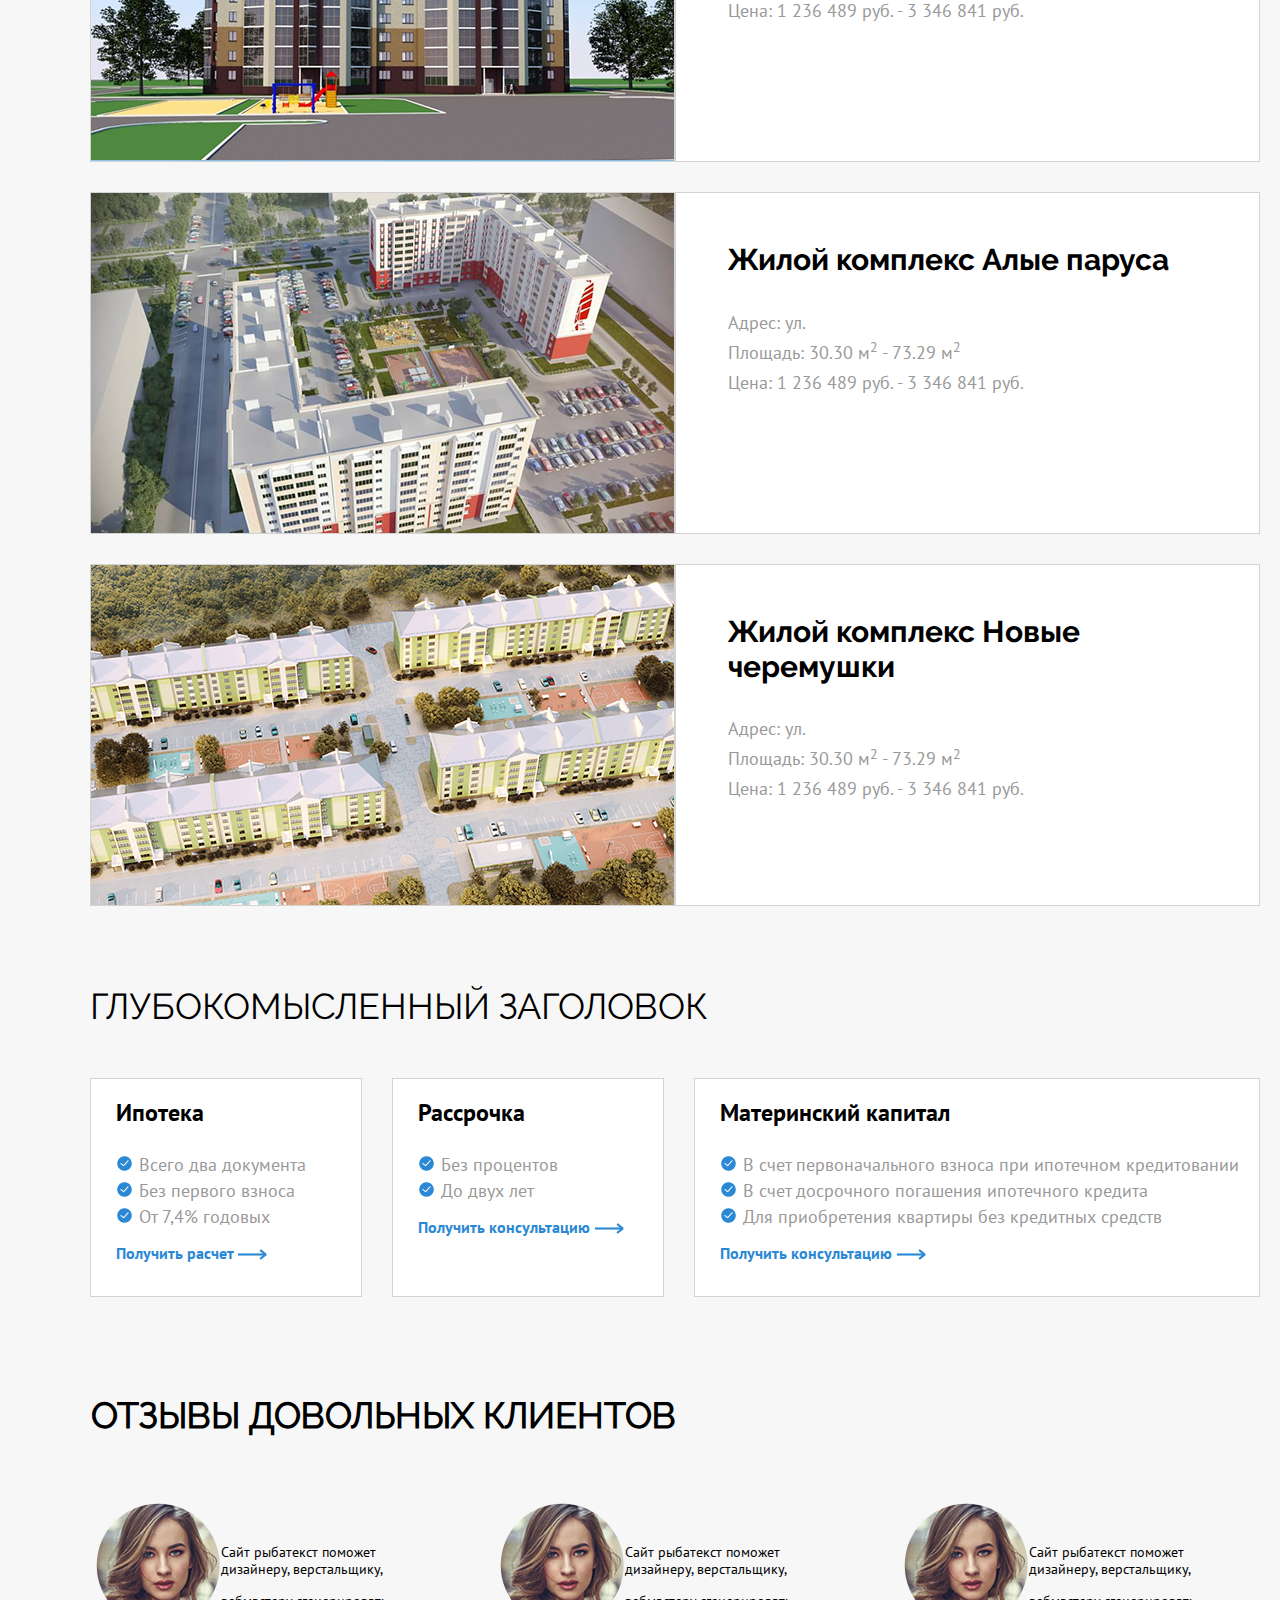
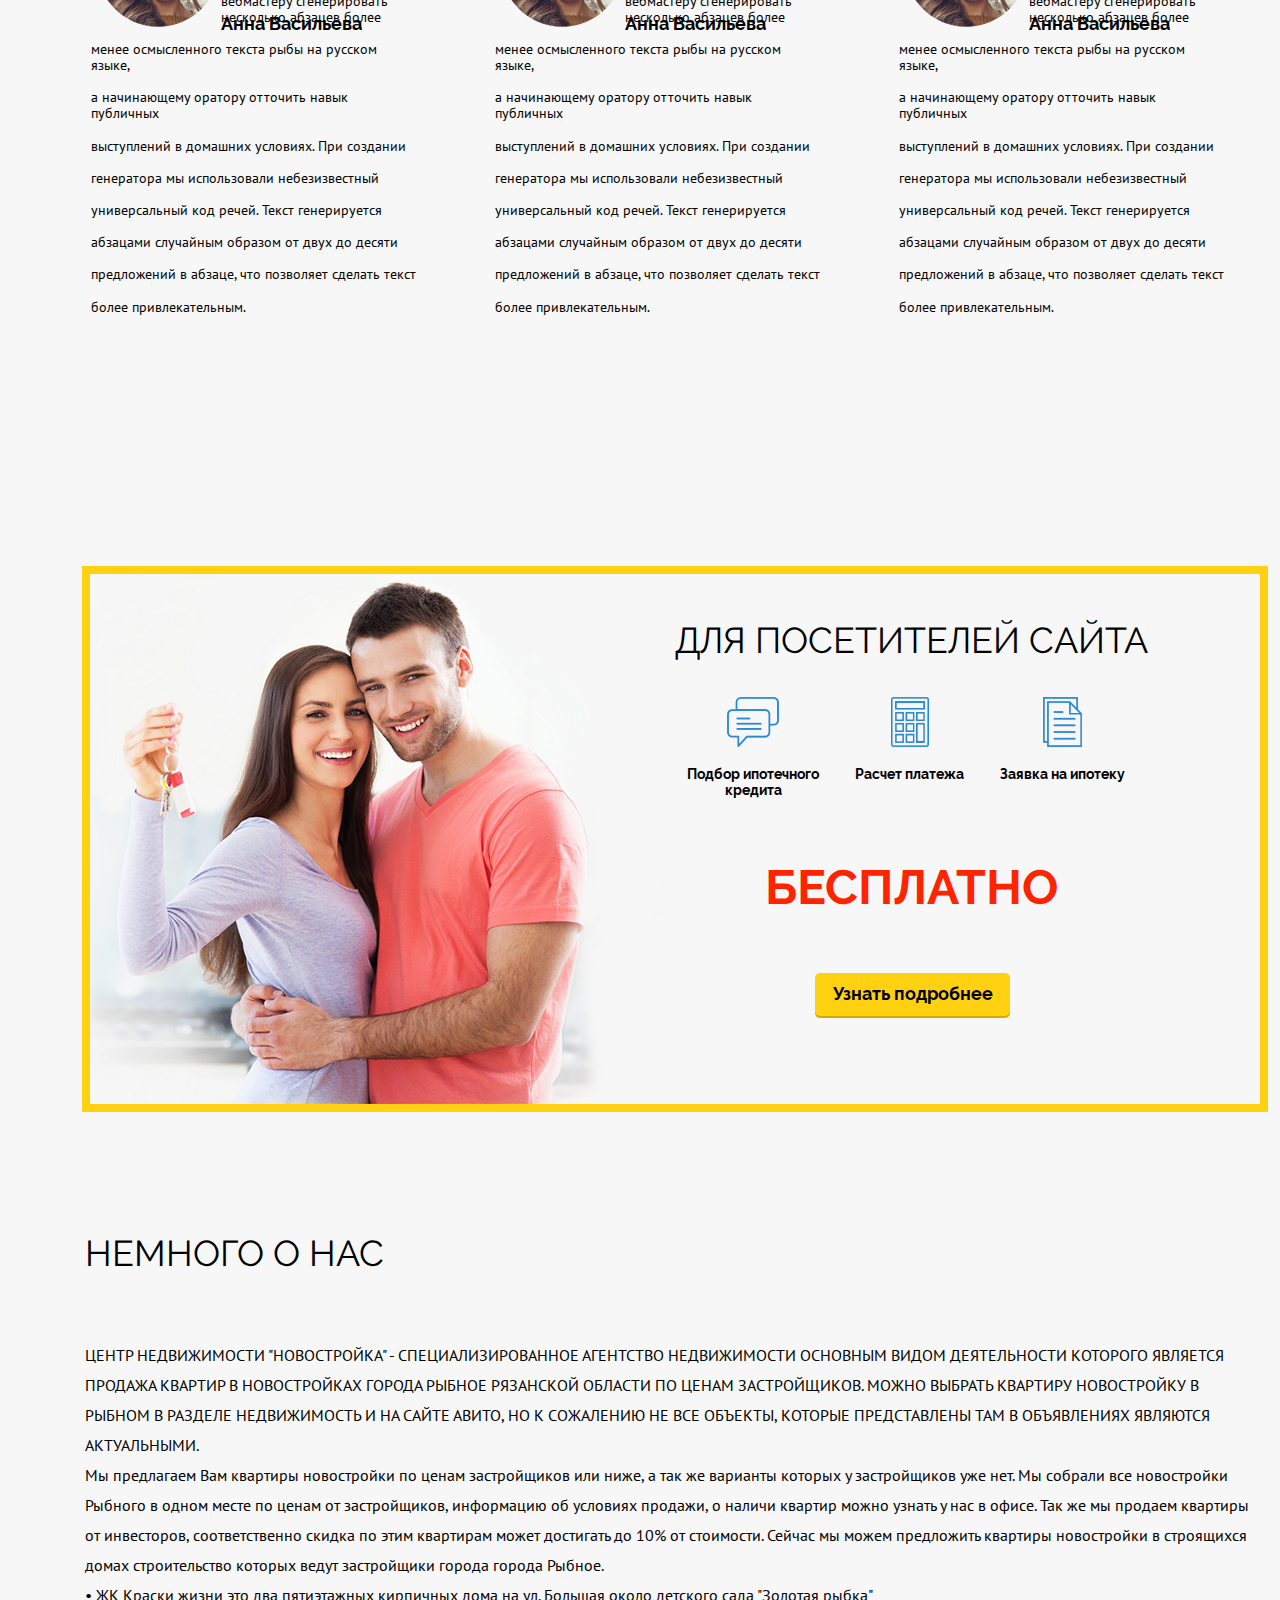
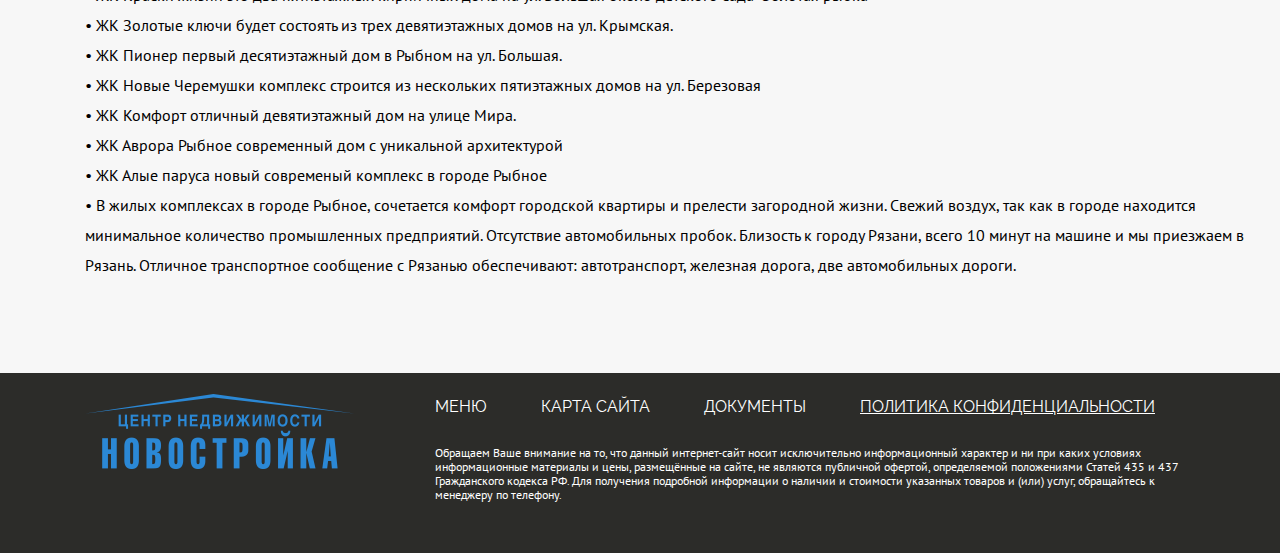
==== commit ab36eefc: "13 - Подвал" ====
--- a/index.html
+++ b/index.html
@@ -259,14 +259,54 @@
 													<div class="clearfix"></div>
 										       </div>
 											   <p class="p2">Бесплатно</p>
+											   <div class="rev-click">
+								                    <a class="button" href="#">Узнать подробнее</a>
+								               </div>
 								          </div>
-							      </div>
-								  </div>
-								  
+							           </div>
+								  </div>
+								  <div class="about">
+								       <div class="cont-about">
+								            <p class="ab-p1">Немного о нас</p>
+									        <p class="ab-p2">
+											 ЦЕНТР НЕДВИЖИМОСТИ "НОВОСТРОЙКА" - СПЕЦИАЛИЗИРОВАННОЕ АГЕНТСТВО НЕДВИЖИМОСТИ ОСНОВНЫМ ВИДОМ ДЕЯТЕЛЬНОСТИ КОТОРОГО ЯВЛЯЕТСЯ ПРОДАЖА КВАРТИР В НОВОСТРОЙКАХ ГОРОДА РЫБНОЕ РЯЗАНСКОЙ ОБЛАСТИ ПО ЦЕНАМ ЗАСТРОЙЩИКОВ. МОЖНО ВЫБРАТЬ КВАРТИРУ НОВОСТРОЙКУ В РЫБНОМ В РАЗДЕЛЕ НЕДВИЖИМОСТЬ И НА САЙТЕ АВИТО, НО К СОЖАЛЕНИЮ НЕ ВСЕ ОБЪЕКТЫ, КОТОРЫЕ ПРЕДСТАВЛЕНЫ ТАМ В ОБЪЯВЛЕНИЯХ ЯВЛЯЮТСЯ АКТУАЛЬНЫМИ.
+                                             Мы предлагаем Вам квартиры новостройки по ценам застройщиков или ниже, а так же варианты которых у застройщиков уже нет. Мы собрали все новостройки Рыбного в одном месте по ценам от застройщиков, информацию об условиях продажи, о наличи квартир можно узнать у нас в офисе. Так же мы продаем квартиры от инвесторов, соответственно скидка по этим квартирам может достигать до 10% от стоимости. Сейчас мы можем предложить квартиры новостройки в строящихся домах строительство которых ведут застройщики города города Рыбное. 
+                                             •	 ЖК Краски жизни это два пятиэтажных кирпичных дома на ул. Большая около детского сада "Золотая рыбка"
+                                             •	 ЖК Золотые ключи будет состоять из трех девятиэтажных домов на ул. Крымская.
+                                             •	 ЖК Пионер первый десятиэтажный дом в Рыбном на ул. Большая.
+                                             •	 ЖК Новые Черемушки комплекс строится из нескольких пятиэтажных домов на ул. Березовая
+                                             •	 ЖК Комфорт отличный девятиэтажный дом  на улице Мира.
+                                             •	 ЖК Аврора Рыбное современный дом с уникальной архитектурой
+                                             •	 ЖК Алые паруса новый современый комплекс в городе Рыбное
+                                             •	 В жилых комплексах в городе Рыбное, сочетается комфорт городской квартиры и прелести загородной жизни. Свежий воздух, так как в городе находится минимальное количество промышленных предприятий. Отсутствие автомобильных пробок. Близость к городу Рязани, всего 10 минут на машине и мы приезжаем в Рязань. Отличное транспортное сообщение с Рязанью обеспечивают: автотранспорт, железная дорога, две автомобильных дороги.
+									        </p>
+								       </div>
+							      </div>		   
 							 </div>
 							 
 						</div>
-              </main>			  
+              </main>
+              <footer class="footer">
+			       <div class="cont-footer">
+				        <div class="foot-img">
+						<img src="img/logo.png" />
+						</div>
+						<div class="foot-menu">
+						     <ul>
+							      <li><a href="#">Меню</a></li>
+								  <li><a href="#">Карта Сайта</a></li>
+								  <li><a href="#">Документы</a></li>
+								  <li><a href="#"><span>Политика конфиденциальности</span></a></li>
+							 </ul>
+							 <p>
+							 Обращаем Ваше внимание на то, что данный интернет-сайт носит исключительно информационный характер и ни при каких условиях 
+							 информационные материалы и цены, размещённые на сайте, не являются публичной офертой, определяемой положениями Статей 435 и 437 
+							 Гражданского кодекса РФ. Для получения подробной информации о наличии и стоимости указанных товаров и (или) услуг, обращайтесь к 
+							 менеджеру по телефону.
+							 </p>
+						</div>
+				   </div>
+              </footer>			  
          </div>		 
     </body>
 </html>--- a/css/style.css
+++ b/css/style.css
@@ -395,7 +395,89 @@
 	position: relative;
 	left: 90px;
 }
-
+.rev-click {
+	width: 173px;
+	position: relative;
+	top: 10px;
+	left: 140px;
+}
+.rev-click a {
+	padding: 11px 11px;
+}
+
+/* main - О нас */
+.about {
+	width: 1230px;
+	margin: auto;
+}
+.cont-about {
+	position: relative;
+	left: 60px;
+	height: 740px;
+}
+.ab-p1 {
+	font-family: RalewayRegular;
+	font-size: 36px;
+	text-transform: uppercase;
+}
+.ab-p2 {
+	display: block;
+	font-family: PTSansRegular;
+	font-size: 16px;
+	line-height: 30px;
+	width: 1169px;
+	white-space: pre-line;
+}
+
+/* footer */
+.footer {
+	background-color: #2c2c29;
+	
+}
+.cont-footer {
+	width: 1230px;
+	height: 180px;
+	margin: auto;
+}
+.foot-img {
+	position: relative;
+	top: 21px;
+	left: 60px;
+}
+.foot-menu {
+	position: relative;
+	bottom: 70px;
+	left: 320px;
+}
+.foot-menu ul {
+}
+.foot-menu li {
+	display: inline-block;
+	text-align: center;
+	margin-left: 50px;
+}
+.foot-menu a {
+	font-family: RalewayRegular;
+	font-size: 16px;
+	color: white;
+	text-decoration: none;
+	text-transform: uppercase;
+}
+.foot-menu a:hover {
+	color: #2b88d5;
+}
+.foot-menu span {
+	text-decoration: underline;
+}
+.foot-menu p {
+	font-family: PTSansRegular;
+	font-size: 12px;
+	color: white;
+	white-space: pre-line;
+	position: relative;
+	left: 90px;
+}
+	
 
 	
 
